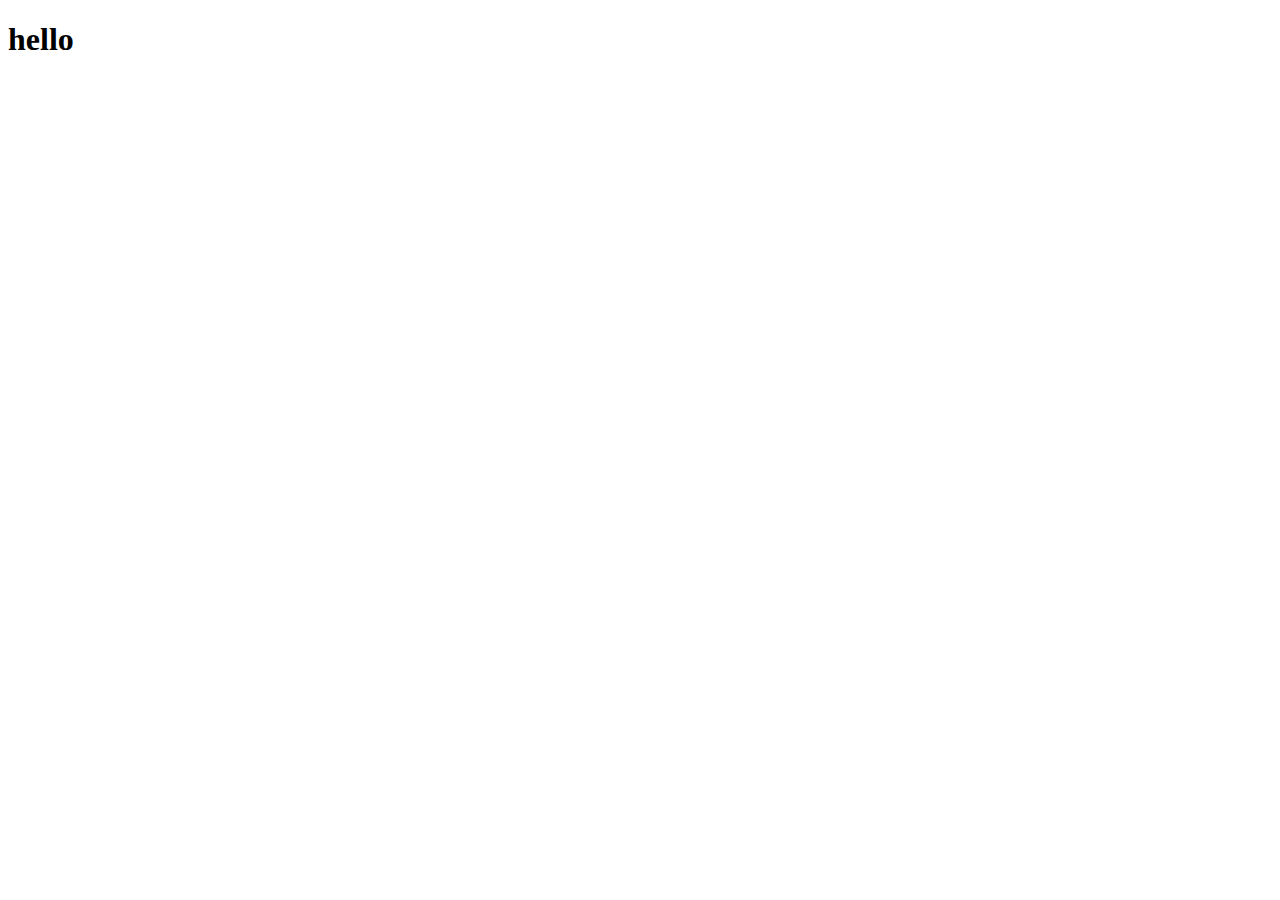
==== GDSC-Group-3/index.html @ 09ac55f1 "test" ====
<!DOCTYPE html>
<html lang="en">
<head>
    <meta charset="UTF-8">
    <meta name="viewport" content="width=device-width, initial-scale=1.0">
    <title>Travel Goo</title>
</head>
<body>
    <div class="fitsum">
        <h1>hello</h1>
    </div>
    <div class="betelhem">

    </div>
    <div class=""></div>
    <div class="melaku">

    </div>
    <div class="fitsum1">

    </div>
    <div class="Aymen">

    </div>
    <div class="yordanos">

    </div>
    <div class="betelhem1">

    </div>

</body>
</html>
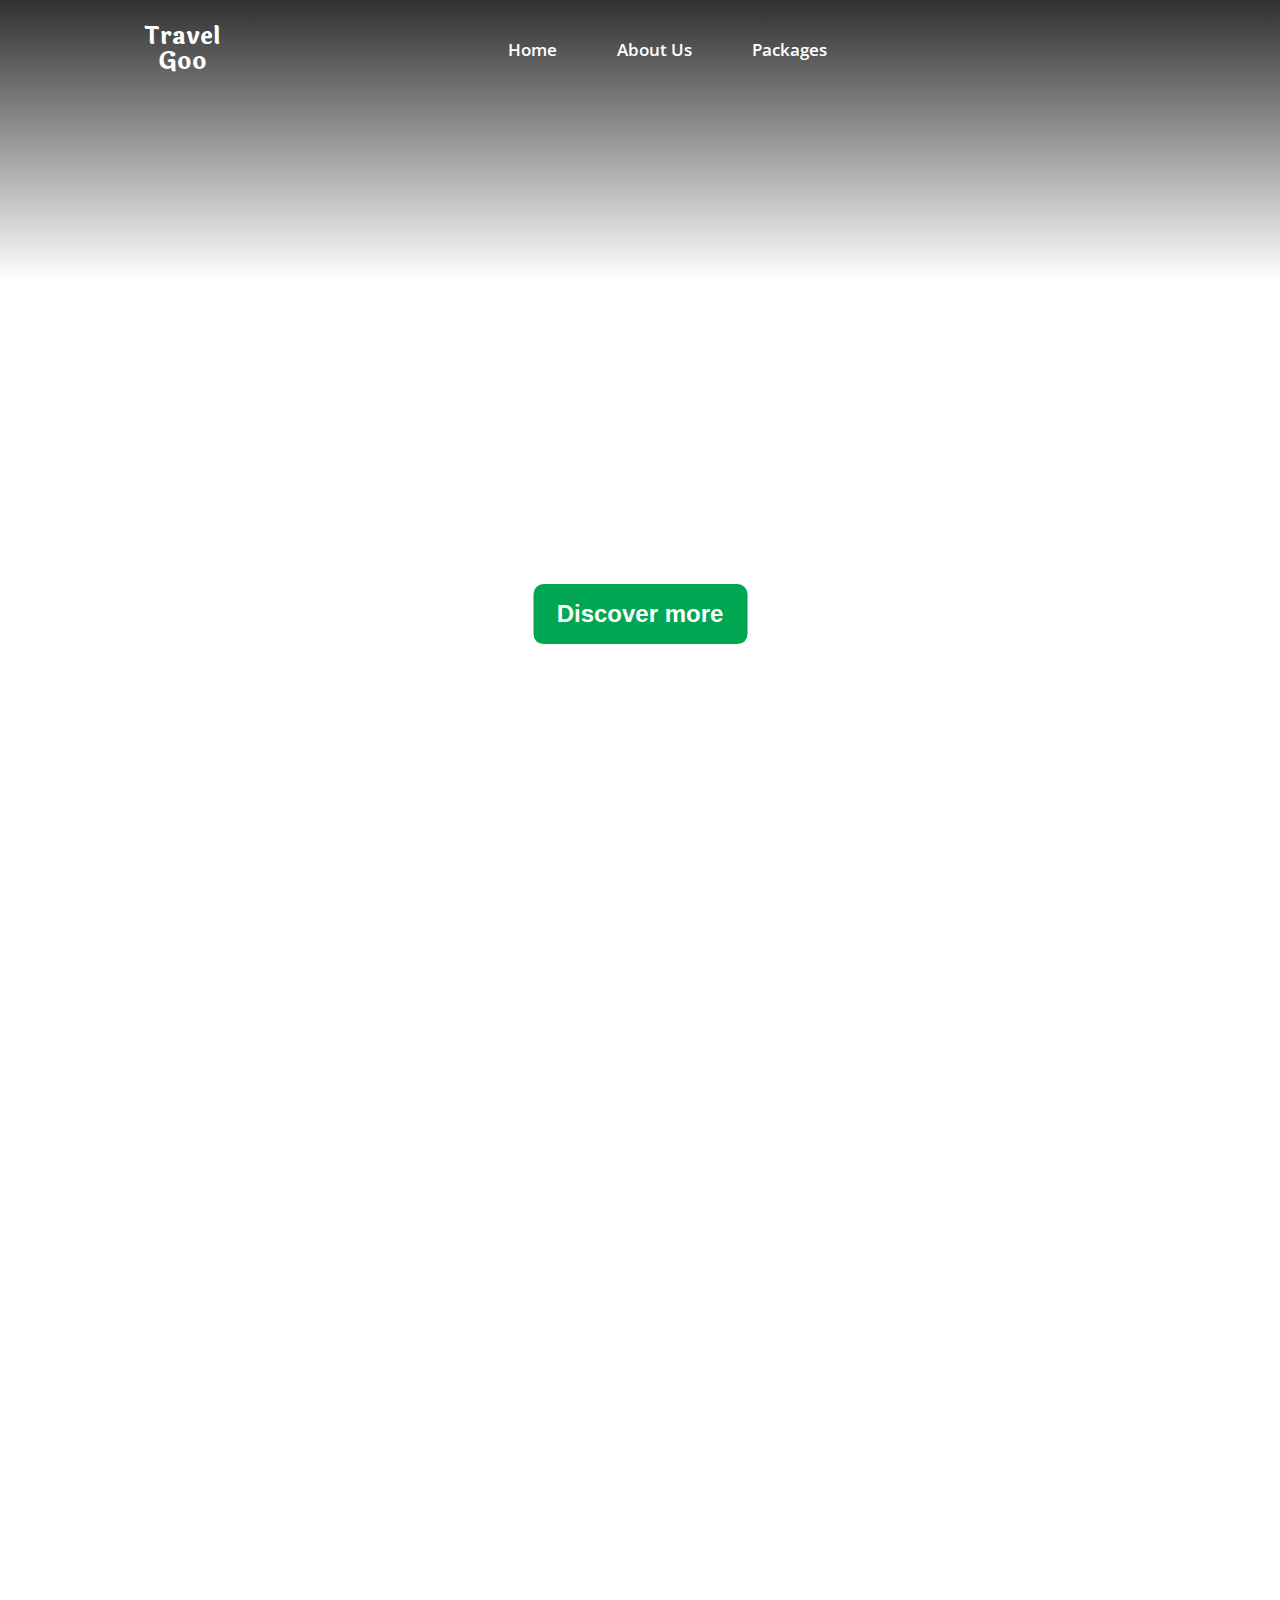
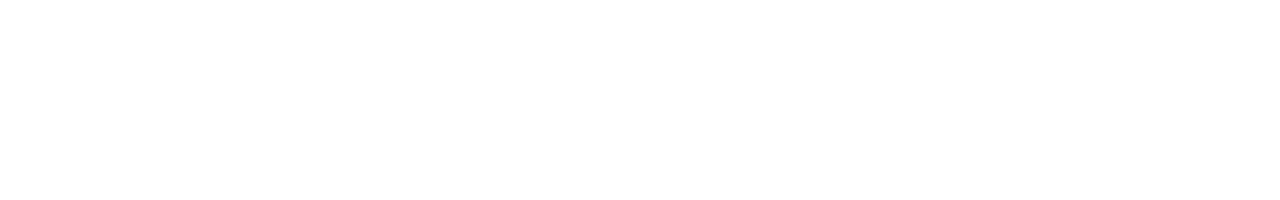
==== commit 4e55aec7: ":star: hero secion done" ====
--- a/GDSC-Group-3/index.html
+++ b/GDSC-Group-3/index.html
@@ -3,11 +3,40 @@
 <head>
     <meta charset="UTF-8">
     <meta name="viewport" content="width=device-width, initial-scale=1.0">
+    <link rel="stylesheet" href="style.css">
+    <link rel="preconnect" href="https://fonts.gstatic.com" crossorigin>
+    <link href="https://fonts.googleapis.com/css2?family=Open+Sans:ital,wght@0,300..800;1,300..800&family=Poppins:ital,wght@0,100;0,200;0,300;0,400;0,500;0,600;0,700;0,800;0,900;1,100;1,200;1,300;1,400;1,500;1,600;1,700;1,800;1,900&display=swap" rel="stylesheet">
+    <link rel="stylesheet" href="https://cdnjs.cloudflare.com/ajax/libs/font-awesome/6.6.0/css/all.min.css" integrity="sha512-Kc323vGBEqzTmouAECnVceyQqyqdsSiqLQISBL29aUW4U/M7pSPA/gEUZQqv1cwx4OnYxTxve5UMg5GT6L4JJg==" crossorigin="anonymous" referrerpolicy="no-referrer" />
+    <link rel="preconnect" href="https://fonts.googleapis.com">
+
+    <link rel="preconnect" href="https://fonts.gstatic.com" crossorigin>
+    <link href="https://fonts.googleapis.com/css2?family=Laila:wght@300;400;500;600;700&family=Open+Sans:ital,wght@0,300..800;1,300..800&family=Poppins:ital,wght@0,100;0,200;0,300;0,400;0,500;0,600;0,700;0,800;0,900;1,100;1,200;1,300;1,400;1,500;1,600;1,700;1,800;1,900&display=swap" rel="stylesheet">
+    <link rel="preconnect" href="https://fonts.googleapis.com">
+    
+
     <title>Travel Goo</title>
 </head>
 <body>
-    <div class="fitsum">
-        <h1>hello</h1>
+    <div class="fitsum ">
+            <header>
+                <h2>Travel <br>Goo</h2>
+                <div class="nav">
+                    <ul>
+                        <li>Home</li>
+                        <li>About Us</li>
+                        <li>Packages</li>
+                    </ul>
+                </div>
+                <div class="user">
+                    <i class="fa-regular fa-star icon-color"></i>
+                    <i class="fa-regular fa-circle-user"></i>
+                </div>
+            </header>
+            <div class="content">
+                <h1>Your Imagination Is Your Only Limit</h1>
+                <p>We always try to make our customer Happy. We provide all kind of facilities. Your Satisfaction is our main priority</p>
+                <button>Discover more</button>
+            </div>
     </div>
     <div class="betelhem">
 
--- a/GDSC-Group-3/style.css
+++ b/GDSC-Group-3/style.css
@@ -0,0 +1,122 @@
+*{
+    padding: 0;
+    margin: 0;
+}
+
+.open-sans-full{
+  font-family: "Open Sans", sans-serif;
+  font-optical-sizing: auto;
+  font-weight: 500;
+  font-style: normal;
+  font-variation-settings:
+    "wdth" 100;
+}
+.laila-bold {
+    font-family: "Laila", serif;
+    font-weight: 700;
+    font-style: normal;
+  }
+body{
+    font-family: "Open Sans", sans-serif;
+}
+:root{
+    --primary-color:#00A651;
+    --primary-shade:#005F15;
+    --gray:#666666;
+    --transition: all 0.3s ease-in-out;
+}
+.fitsum{
+    background: linear-gradient(180deg, rgba(0, 0, 0, 0.81) 0%, rgba(72, 72, 72, 0) 31.25%, rgba(158, 158, 158, 0) 90.6%, #FFFFFF), url("assets/hero.png");
+    position: relative;
+    background-repeat: no-repeat;
+    background-size: cover;
+    height: 100vh;
+    width: 100%;
+    color: white;
+}
+header{
+    display: flex;
+    align-items: center;
+    justify-content: space-around;
+    height: 100px;
+    ul{
+        display: flex;
+        gap: 60px ;
+    }
+    li{
+        list-style: none;
+        font-size: 17px;
+        font-weight: 600;
+        line-height: 27.24px;
+        text-align: center;
+        cursor: pointer;
+    }
+}
+.fitsum h2{
+    font-family:"Laila", serif;
+        font-size: 24px;
+        font-weight: 700;
+        line-height: 24.6px;
+        text-align: center;
+        cursor: pointer;
+}
+.fitsum .user{
+    display: flex;
+    gap:20px;
+
+}
+.fitsum .user i{
+    cursor: pointer;
+    font-size: 25px;
+}
+.icon-color{
+    color: #FF7A00;
+}
+.content{
+    position: absolute;
+    top: 50%;
+    left: 50%;
+    transform: translate(-50%, -50%);
+    width: 779px;
+    text-align: center;
+    display: flex;
+    align-items: center;
+    flex-direction: column;
+    
+    h1{
+        font-size: 75px;
+        font-weight: 800;
+        line-height: 102.14px;
+    }
+    p{
+        font-size: 16px;
+        font-weight: 200;
+        line-height: 21.79px;
+        width: 568px;
+        margin: 50px 0 30px;
+    }
+    button {
+        font-size: 24px;
+        font-weight: 600;
+        line-height: 32.68px;
+        height: 60px;
+        border-radius: 10px;
+        width: 214px;
+        background-color: var(--primary-color);
+        border: none;
+        color: white;
+        cursor: pointer;
+        transition: var(--transition);
+
+    }
+    button:hover {
+        background-color: var(--primary-shade);
+    }
+}
+
+/* Hero section end  */
+
+.betelhem{
+    height: 100vh;
+    width: 100%;
+}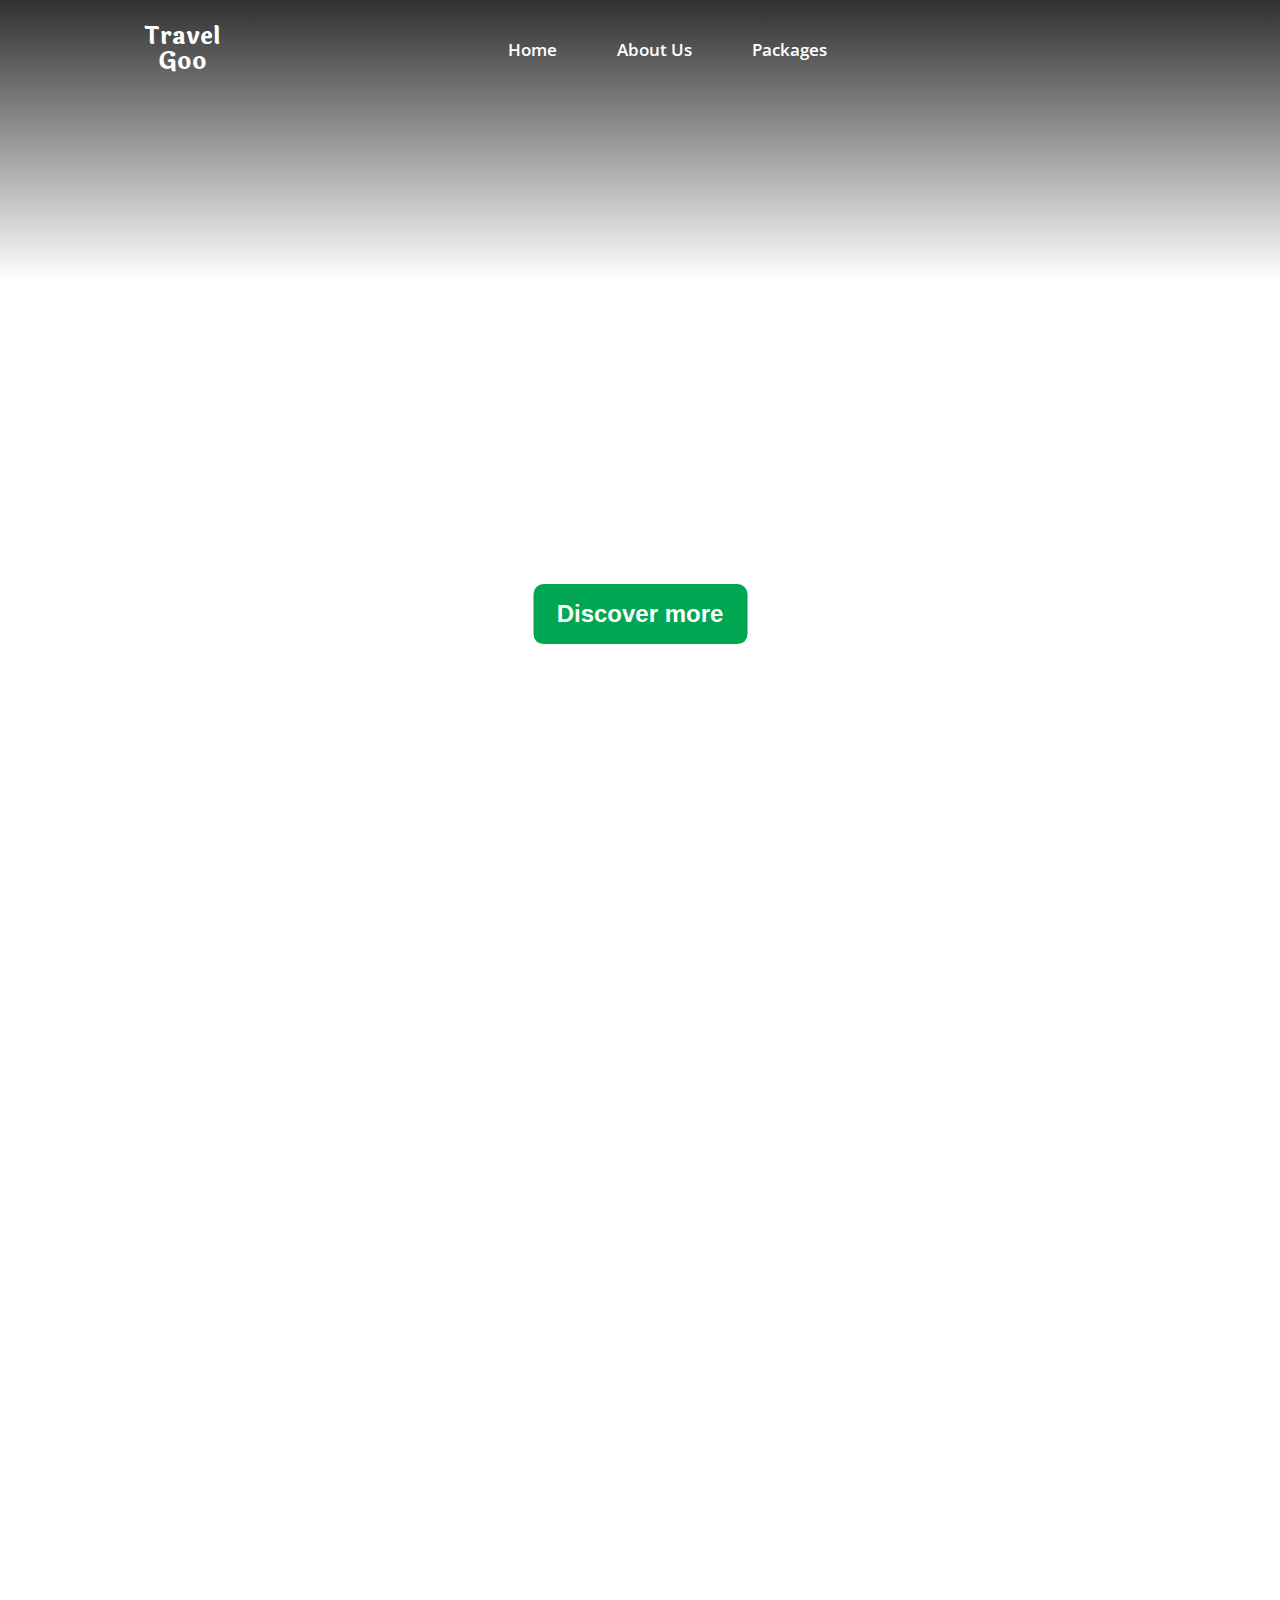
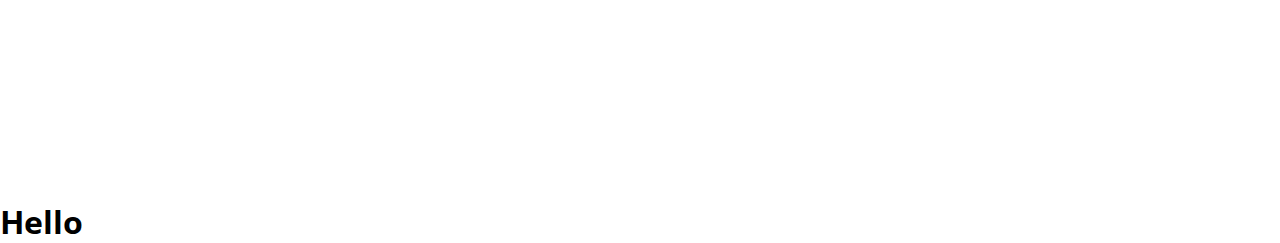
==== commit 6fd67450: "test" ====
--- a/GDSC-Group-3/index.html
+++ b/GDSC-Group-3/index.html
@@ -43,6 +43,7 @@
     </div>
     <div class=""></div>
     <div class="melaku">
+        <h1>Hello</h1>
 
     </div>
     <div class="fitsum1">
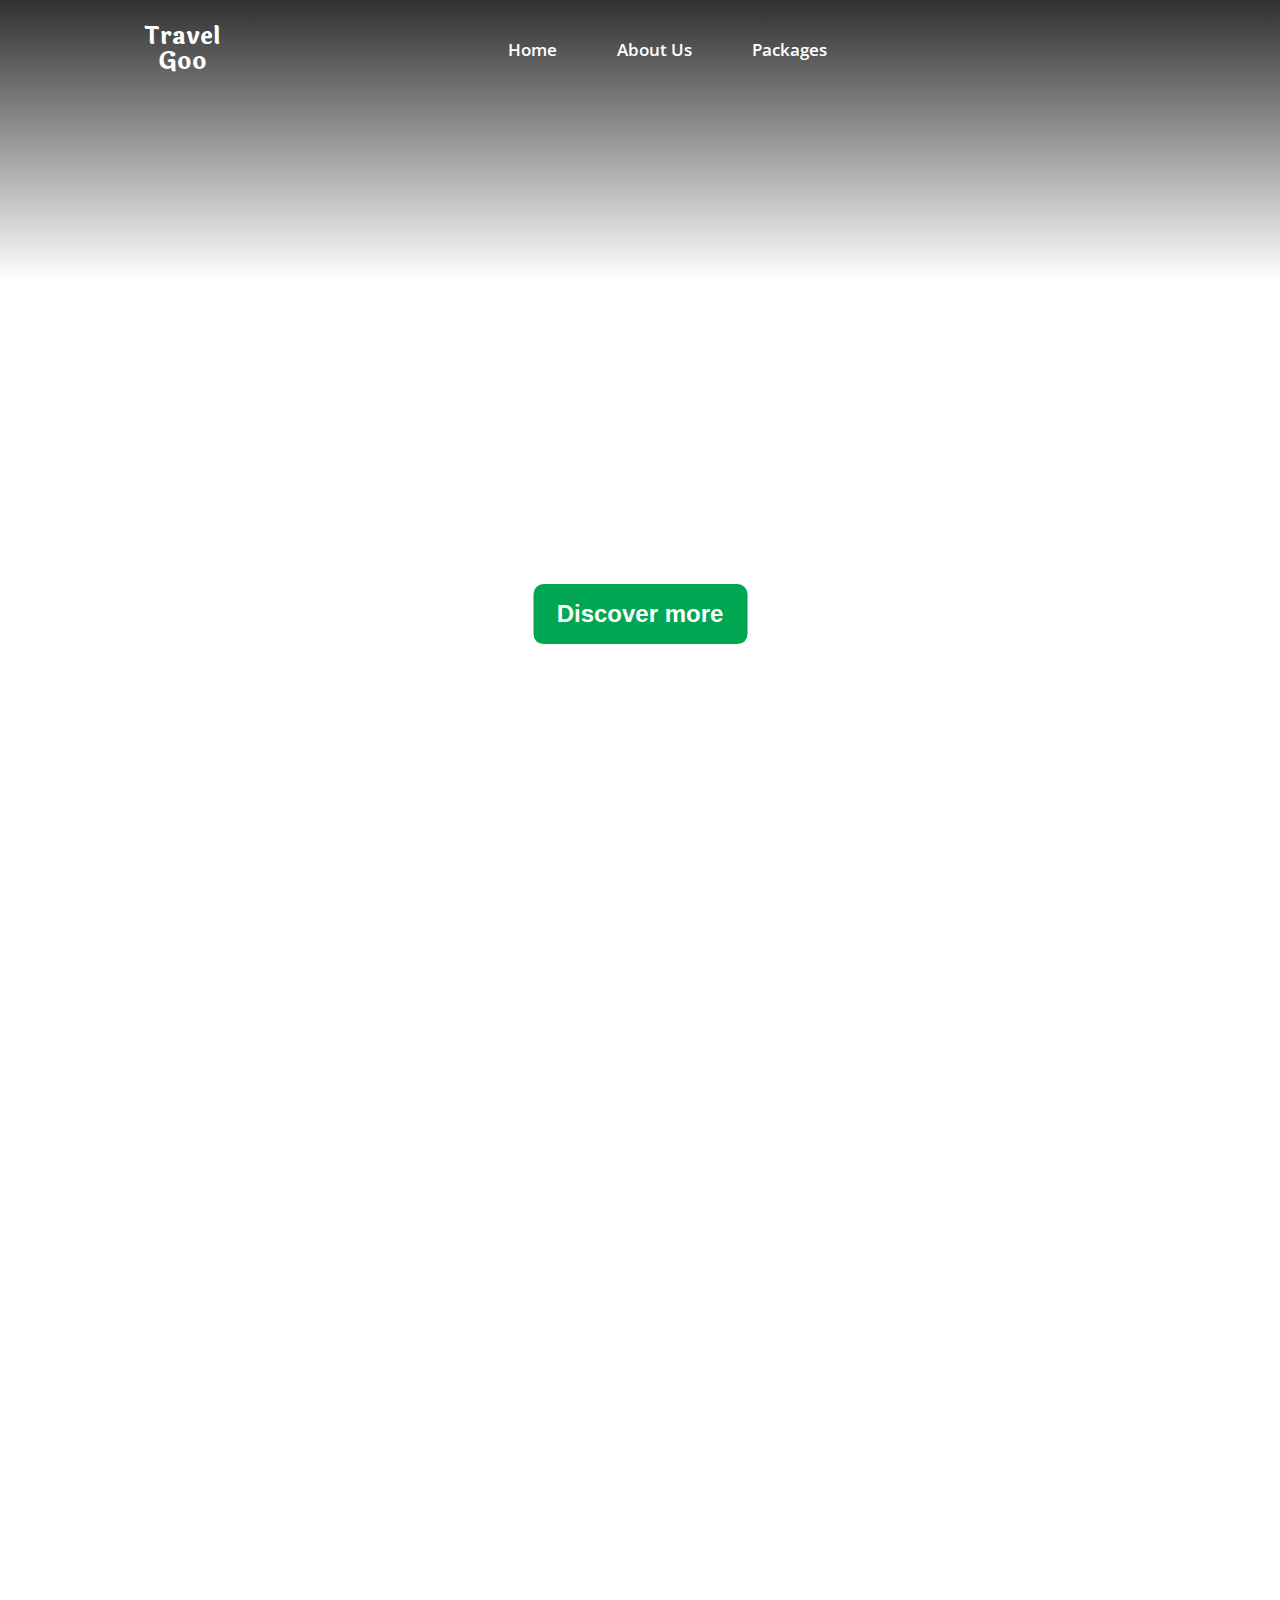
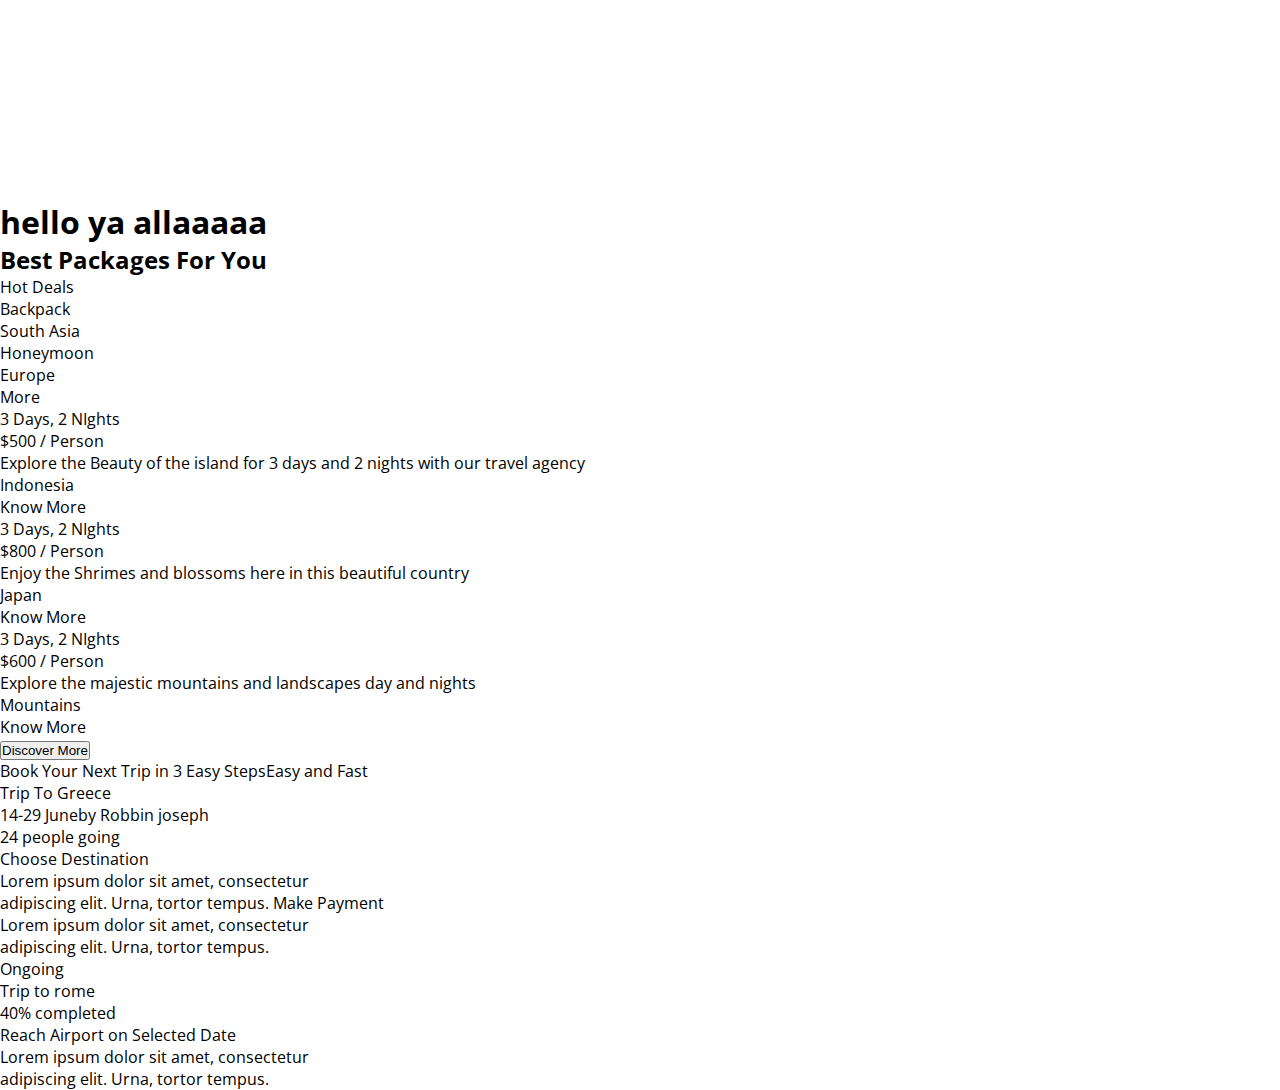
==== commit 8762a633: "check" ====
--- a/GDSC-Group-3/index.html
+++ b/GDSC-Group-3/index.html
@@ -14,7 +14,7 @@
     <link rel="preconnect" href="https://fonts.googleapis.com">
     
 
-    <title>Travel Goo</title>
+    <title>Travel Goo </title>
 </head>
 <body>
     <div class="fitsum ">
@@ -43,15 +43,155 @@
     </div>
     <div class=""></div>
     <div class="melaku">
-        <h1>Hello</h1>
-
-    </div>
+        <h1>hello ya allaaaaa</h1>
+
+    </div>
+    <!-- packages - class-->
     <div class="fitsum1">
-
-    </div>
+        <!-- heading -->
+        <h2>Best Packages For You</h2>
+        <!-- list of packages -->
+        <div class="packages">
+            <ul>
+                <li class="package-li li-active">Hot Deals</li>
+                <li class="package-li">Backpack</li>
+                <li class="package-li">South Asia</li>
+                <li class="package-li">Honeymoon</li>
+                <li class="package-li">Europe</li>
+                <li class="package-li">More</li>
+            </ul>
+        </div>
+        <!-- cards -->
+        <div class="cards">
+            <div class="card">
+                <div class="img1">
+                </div>
+                <div class="details">
+                    <div class="price">
+                        <p>3 Days, 2 NIghts</p>
+                        <p>$500 / Person</p>
+                    </div>
+                    <p>Explore the Beauty of the island for 3 days
+                        and 2 nights with our travel agency</p>
+                    <div class="location ">
+                        <div class="loc">
+                             <p><i class="fa-solid fa-location-dot"></i>    Indonesia</p>
+                        </div>
+                        <p class="p-uncerline">Know More</p>
+                    </div>
+                </div>
+            </div>
+
+            <div class="card">
+                <div class="img1 img2">
+                </div>
+                <div class="details">
+                    <div class="price">
+                        <p>3 Days, 2 NIghts</p>
+                        <p>$800 / Person</p>
+                    </div>
+                    <p>Enjoy the Shrimes and blossoms here in 
+                        this beautiful country</p>
+                    <div class="location ">
+                        <div class="loc">
+                             <p><i class="fa-solid fa-location-dot"></i>    Japan</p>
+                        </div>
+                        <p class="p-uncerline">Know More</p>
+                    </div>
+                </div>
+            </div>
+
+            <div class="card">
+                <div class="img1 img3">
+                </div>
+                <div class="details">
+                    <div class="price">
+                        <p>3 Days, 2 NIghts</p>
+                        <p>$600 / Person</p>
+                    </div>
+                    <p>Explore the majestic mountains and 
+                        landscapes day and nights</p>
+                    <div class="location ">
+                        <div class="loc">
+                             <p><i class="fa-solid fa-location-dot"></i>    Mountains</p>
+                        </div>
+                        <p class="p-uncerline">Know More</p>
+                    </div>
+                </div>
+            </div>
+        </div> 
+        <!-- end of cards -->
+        <button>Discover More</button>
+    </div>
+    <!-- end of (.fitsum1) -->
     <div class="Aymen">
-
-    </div>
+        <span class="book-next-trip">Book Your Next Trip in 3 Easy Steps</span
+          ><span class="easy-fast">Easy and Fast</span>
+          <div class="flex-row-35">
+            <div class="ellipse-36"></div>
+            <div class="rectangle-37">
+              <div class="rectangle-38"></div>
+              <span class="trip-to-greece">Trip To Greece</span>
+              <div class="flex-row-fba">
+                <span class="june">14-29 June</span
+                ><span class="robbin-joseph">by Robbin joseph</span>
+                <div class="line"></div>
+              </div>
+              <div class="flex-row-e-39">
+                <div class="ellipse-3a"></div>
+                <div class="ellipse-3b"></div>
+                <div class="send"></div>
+                <div class="map">
+                  <div class="group-3c">
+                    <div class="group-3d"><div class="vector-3e"></div></div>
+                  </div>
+                </div>
+                <div class="leaf">
+                  <div class="group-3f">
+                    <div class="group-40"><div class="vector-41"></div></div>
+                  </div>
+                  <div class="group-42">
+                    <div class="group-43"><div class="vector-44"></div></div>
+                  </div>
+                </div>
+              </div>
+              <div class="flex-row-d">
+                <div class="building"></div>
+                <span class="people-going">24 people going</span>
+                <div class="vector-45"></div>
+              </div>
+            </div>
+            <span class="choose-destination">Choose Destination</span>
+            <div class="group-46"></div>
+            <span class="lorem-ipsum"
+              >Lorem ipsum dolor sit amet, consectetur <br />adipiscing elit. Urna,
+              tortor tempus. </span
+            ><span class="make-payment">Make Payment</span>
+            <div class="group-47"></div>
+            <span class="lorem-ipsum-48"
+              >Lorem ipsum dolor sit amet, consectetur <br />adipiscing elit. Urna,
+              tortor tempus.
+            </span>
+            <div class="rectangle-49">
+              <div class="flex-row-ff">
+                <span class="ongoing">Ongoing</span>
+                <div class="ellipse-4a"></div>
+                <div class="mask-group"></div>
+                <span class="trip-to-rome">Trip to rome</span>
+              </div>
+              <div class="percent-completed">
+                <span class="percent">40%</span
+                ><span class="completed"> completed</span>
+              </div>
+            <div class="group-4b"></div>
+          </div>
+          <span class="reach-airport">Reach Airport on Selected Date</span>
+          <div class="rectangle-4c"><div class="taxi-car-cab"></div></div>
+          <span class="lorem-ipsum-4d"
+            >Lorem ipsum dolor sit amet, consectetur <br />adipiscing elit. Urna,
+            tortor tempus.
+          </span>
+      </div>
     <div class="yordanos">
 
     </div>
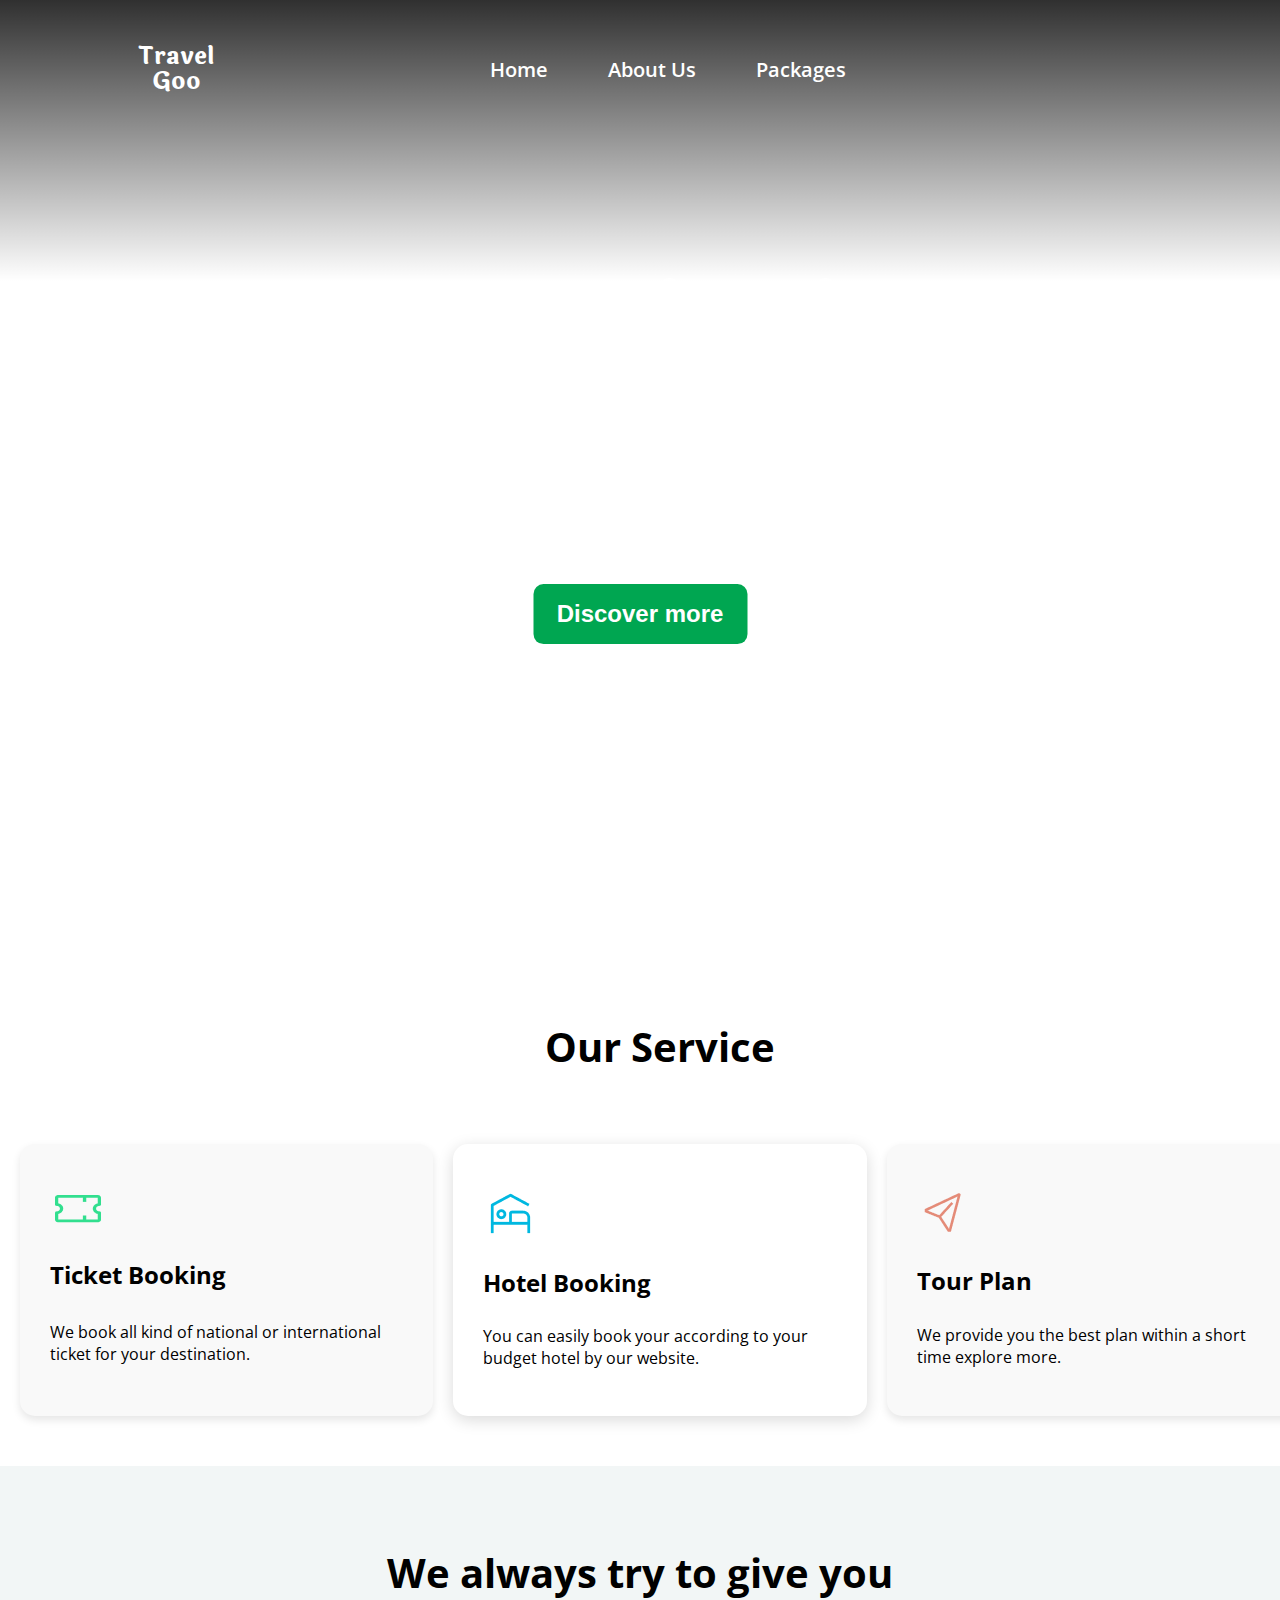
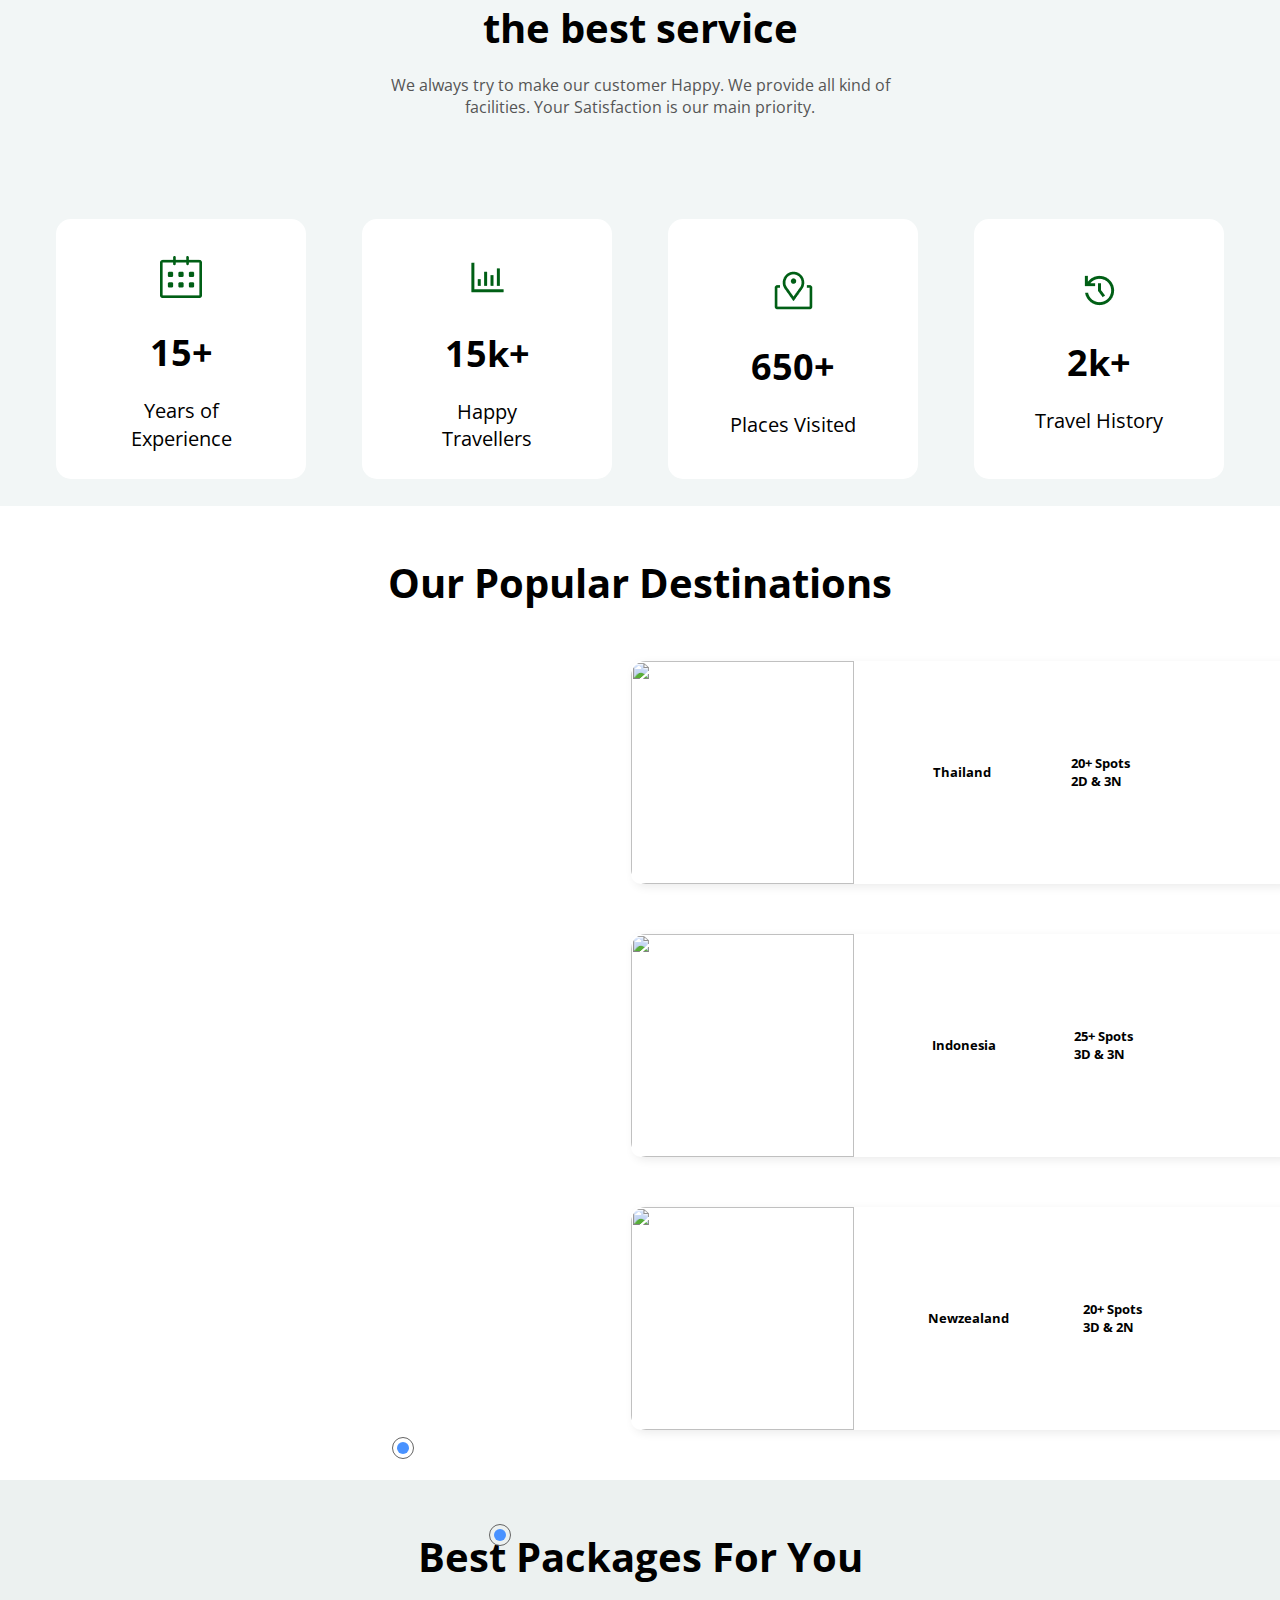
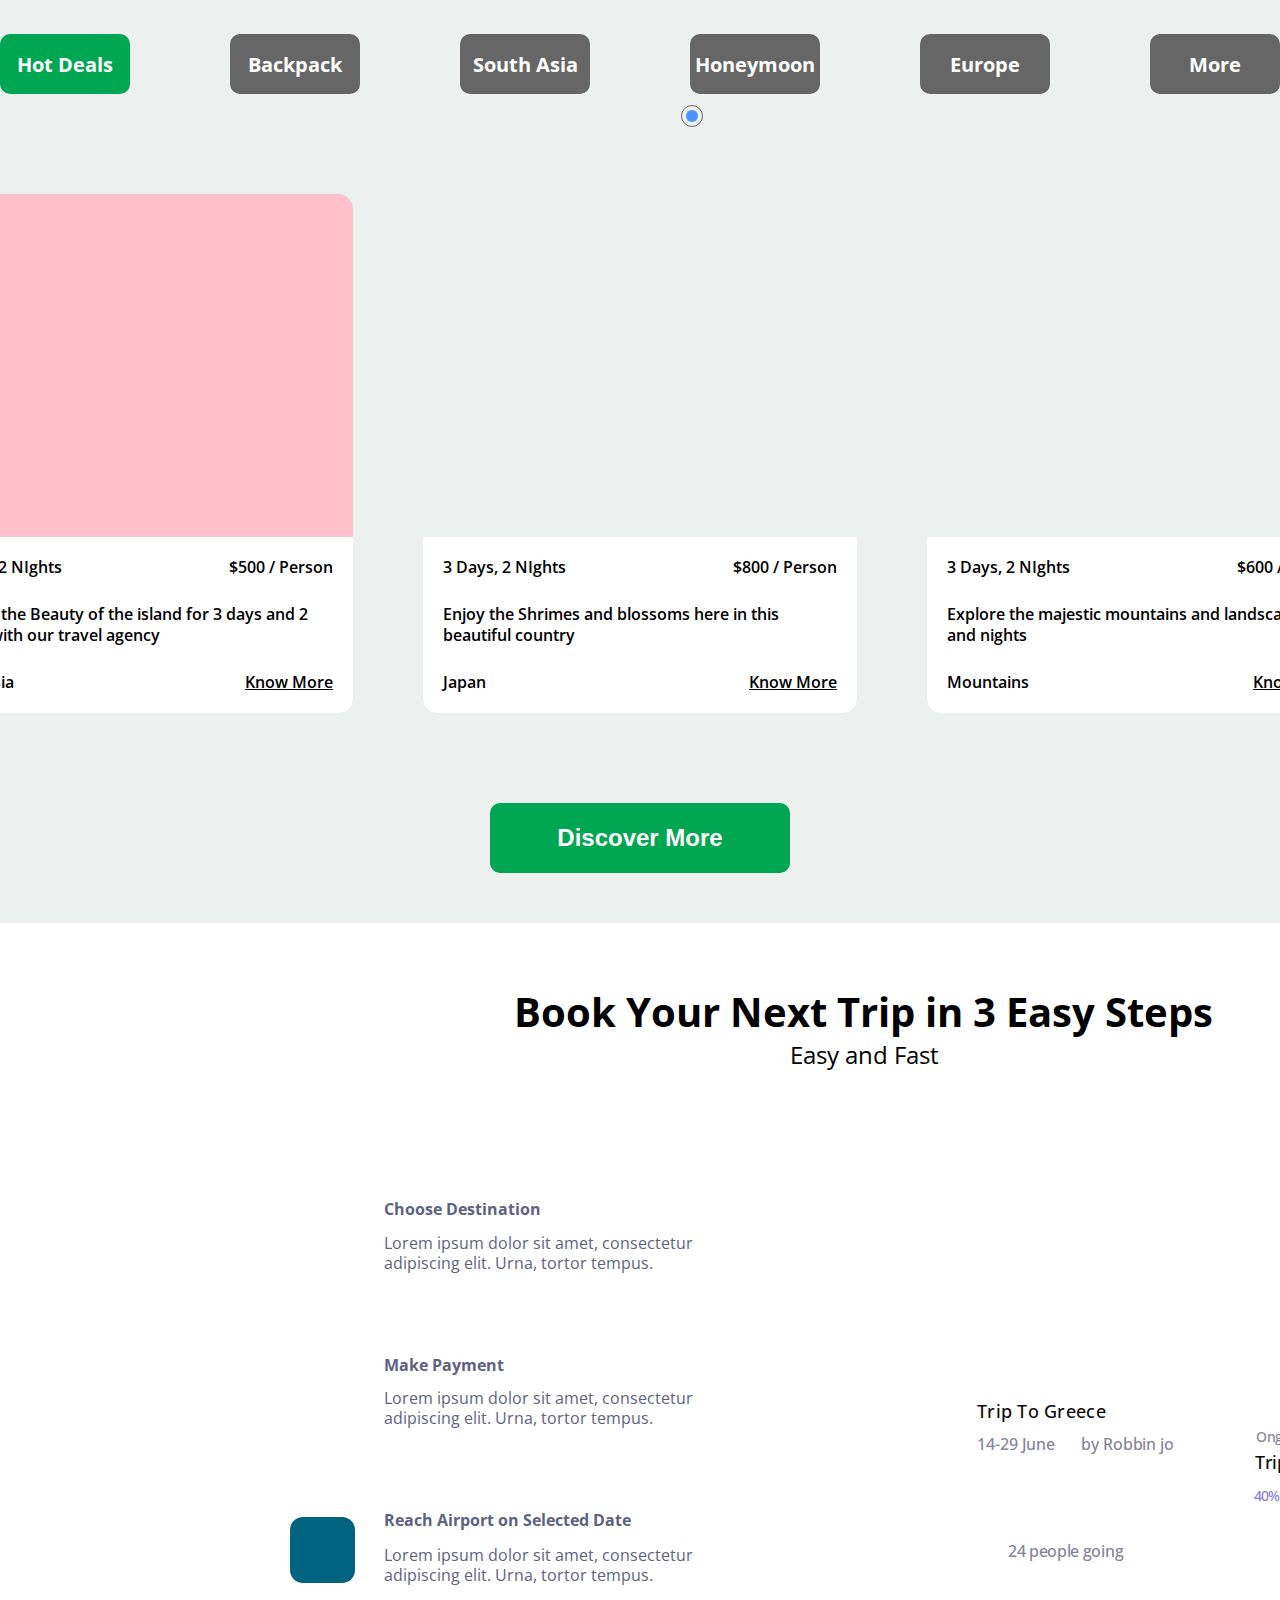
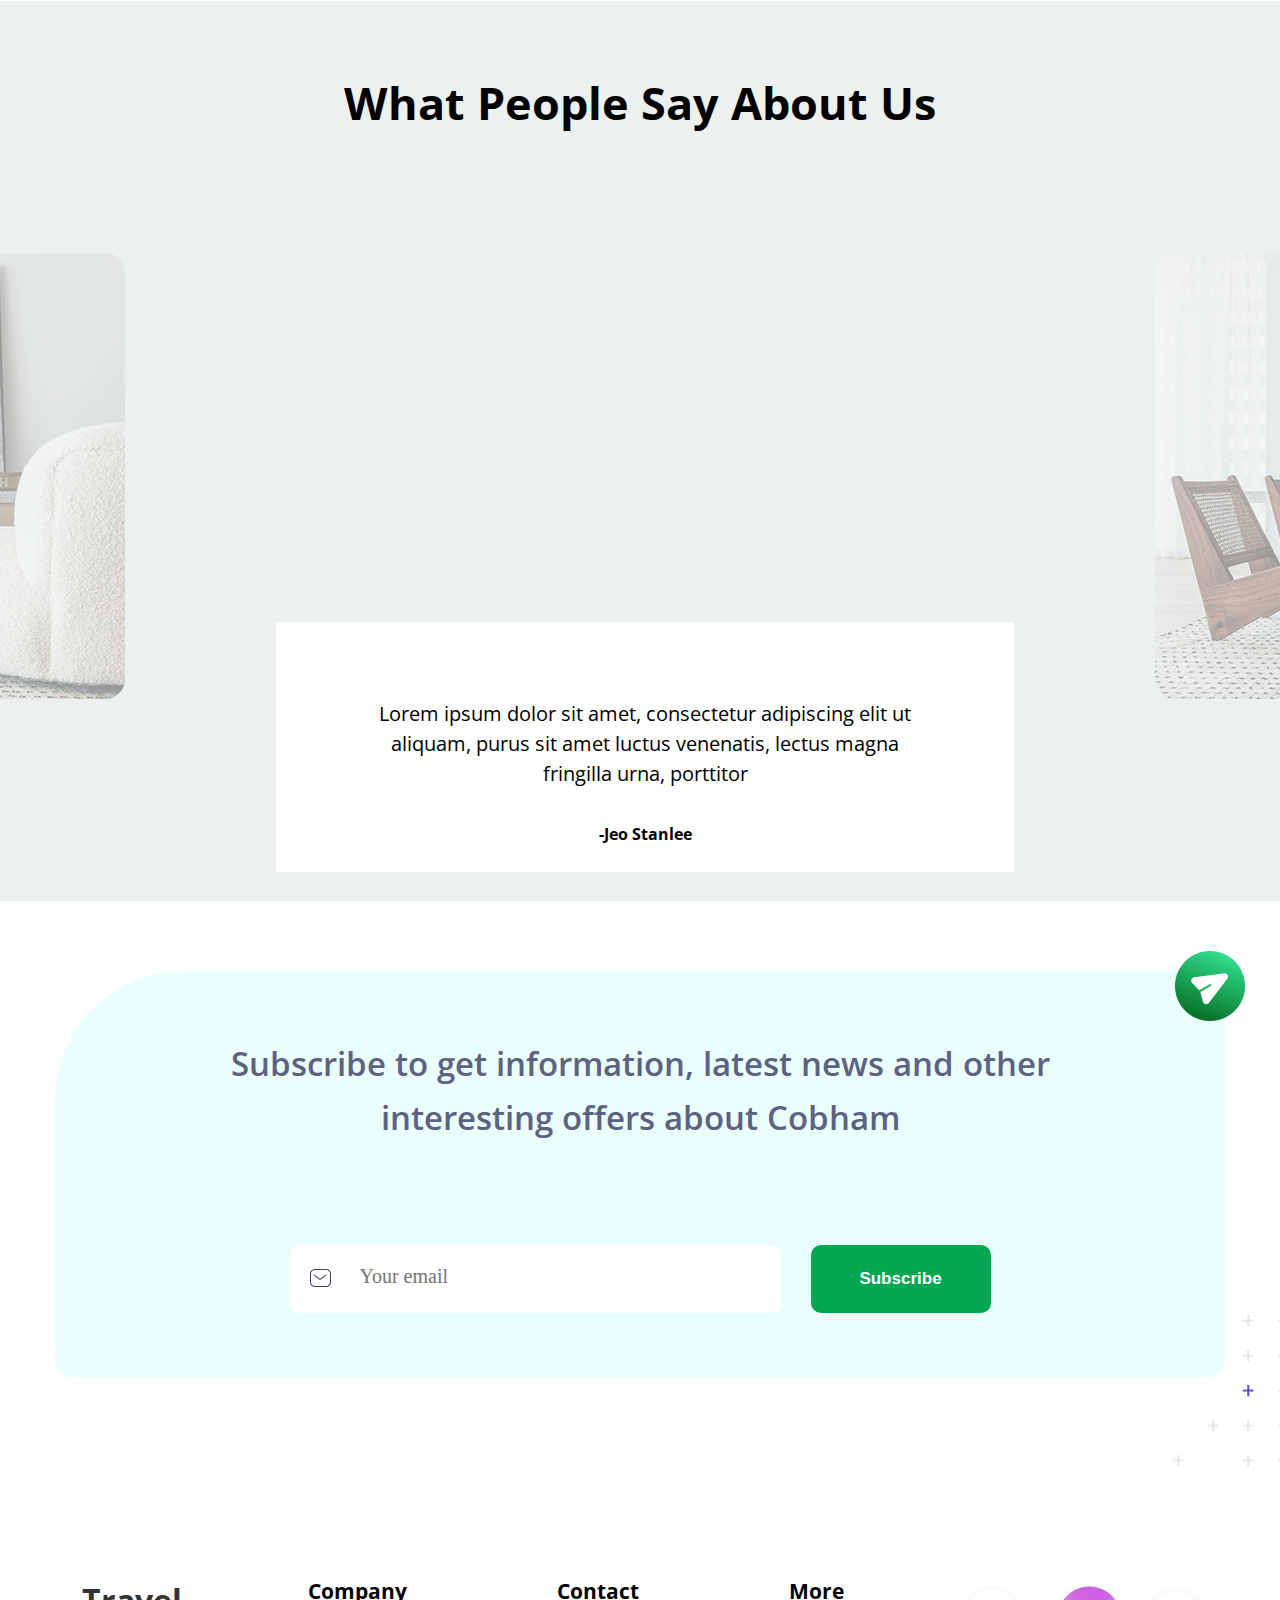
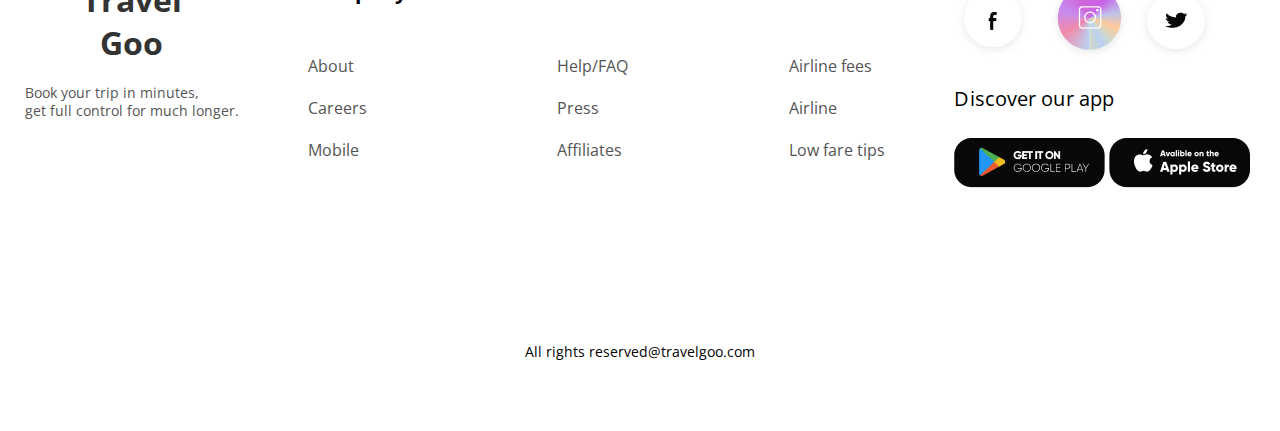
==== commit f593b982: ":star: assignment completed" ====
--- a/GDSC-Group-3/index.html
+++ b/GDSC-Group-3/index.html
@@ -1,203 +1,462 @@
 <!DOCTYPE html>
 <html lang="en">
+
 <head>
-    <meta charset="UTF-8">
-    <meta name="viewport" content="width=device-width, initial-scale=1.0">
-    <link rel="stylesheet" href="style.css">
-    <link rel="preconnect" href="https://fonts.gstatic.com" crossorigin>
-    <link href="https://fonts.googleapis.com/css2?family=Open+Sans:ital,wght@0,300..800;1,300..800&family=Poppins:ital,wght@0,100;0,200;0,300;0,400;0,500;0,600;0,700;0,800;0,900;1,100;1,200;1,300;1,400;1,500;1,600;1,700;1,800;1,900&display=swap" rel="stylesheet">
-    <link rel="stylesheet" href="https://cdnjs.cloudflare.com/ajax/libs/font-awesome/6.6.0/css/all.min.css" integrity="sha512-Kc323vGBEqzTmouAECnVceyQqyqdsSiqLQISBL29aUW4U/M7pSPA/gEUZQqv1cwx4OnYxTxve5UMg5GT6L4JJg==" crossorigin="anonymous" referrerpolicy="no-referrer" />
-    <link rel="preconnect" href="https://fonts.googleapis.com">
-
-    <link rel="preconnect" href="https://fonts.gstatic.com" crossorigin>
-    <link href="https://fonts.googleapis.com/css2?family=Laila:wght@300;400;500;600;700&family=Open+Sans:ital,wght@0,300..800;1,300..800&family=Poppins:ital,wght@0,100;0,200;0,300;0,400;0,500;0,600;0,700;0,800;0,900;1,100;1,200;1,300;1,400;1,500;1,600;1,700;1,800;1,900&display=swap" rel="stylesheet">
-    <link rel="preconnect" href="https://fonts.googleapis.com">
+  <meta charset="UTF-8">
+  <meta name="viewport" content="width=device-width, initial-scale=1">
+
+  <link rel="stylesheet" href="style.css">
+  <link rel="preconnect" href="https://fonts.gstatic.com" crossorigin>
+  <link
+    href="https://fonts.googleapis.com/css2?family=Open+Sans:ital,wght@0,300..800;1,300..800&family=Poppins:ital,wght@0,100;0,200;0,300;0,400;0,500;0,600;0,700;0,800;0,900;1,100;1,200;1,300;1,400;1,500;1,600;1,700;1,800;1,900&display=swap"
+    rel="stylesheet">
+  <link rel="stylesheet" href="https://cdnjs.cloudflare.com/ajax/libs/font-awesome/6.6.0/css/all.min.css"
+    integrity="sha512-Kc323vGBEqzTmouAECnVceyQqyqdsSiqLQISBL29aUW4U/M7pSPA/gEUZQqv1cwx4OnYxTxve5UMg5GT6L4JJg=="
+    crossorigin="anonymous" referrerpolicy="no-referrer" />
+  <link rel="preconnect" href="https://fonts.googleapis.com">
+
+  <link rel="preconnect" href="https://fonts.gstatic.com" crossorigin>
+  <link
+    href="https://fonts.googleapis.com/css2?family=Laila:wght@300;400;500;600;700&family=Open+Sans:ital,wght@0,300..800;1,300..800&family=Poppins:ital,wght@0,100;0,200;0,300;0,400;0,500;0,600;0,700;0,800;0,900;1,100;1,200;1,300;1,400;1,500;1,600;1,700;1,800;1,900&display=swap"
+    rel="stylesheet">
+  <link rel="preconnect" href="https://fonts.googleapis.com">
+
+
+  <title>Travel Goo </title>
+</head>
+
+<body>
+
+    <!-- Fitsum section -->
+    <div class="fitsum">
+      <header>
+        <h2>Travel <br>Goo</h2>
+        <div class="nav">
+          <ul>
+            <li>Home</li>
+            <li>About Us</li>
+            <li>Packages</li>
+          </ul>
+        </div>
+        <div class="user">
+          <i class="fa-regular fa-star icon-color"></i>
+          <i class="fa-regular fa-circle-user"></i>
+        </div>
+      </header>
+      <div class="content">
+        <h1>Your Imagination Is Your Only Limit</h1>
+        <p>We always try to make our customer Happy. We provide all kind of facilities. Your Satisfaction is our main
+          priority</p>
+        <button>Discover more</button>
+      </div>
+    </div>
+    <!-- Fitsum section end  -->
+
+    <!-- Betelhem secion  -->
+    <div class="services-section">
+      <h3>Our Service</h3>
+      <div class="services-container">
+          <div class="service-box">
+              <div class="sec-icon" alt="icon">
+                <img src="assets/Vector.png" alt="icon">
+               </div>
+         
+              <h5>Ticket Booking</h5>
+       
+              <p>We book all kind of national or international ticket for your destination.</p>
+
+
+          </div>
+          <div class="service-box hotel-booking">
+              <div class="sec-icon">
+              <img src="assets/carbon_hotel.png" alt="icon">
+              </div>
+     
+              <h5>Hotel Booking</h5>
+      
+              <p>You can easily book your according to your budget hotel by our website.</p>
+       
+             
+          </div>
+          <div class="service-box">
+             <div class="sec-icon">
+          
+              <img src="assets/paper-plane.png" alt="icon">
+              </div>
+          
+              <h5>Tour Plan</h5>
+       
+              <p>We provide you the best plan within a short time explore more.</p>
     
 
-    <title>Travel Goo </title>
-</head>
-<body>
-    <div class="fitsum ">
-            <header>
-                <h2>Travel <br>Goo</h2>
-                <div class="nav">
-                    <ul>
-                        <li>Home</li>
-                        <li>About Us</li>
-                        <li>Packages</li>
-                    </ul>
+          </div>
+      </div>
+  </div>
+
+  <div class="info-section">
+      <div class="world-map">
+        <img src="assets/world map 1.png" alt="">
+      </div>
+      <h2>We always try to give you<br> the best service</h2>
+      <div class="section-part">
+      <p>We always try to make our customer Happy. We provide all kind of <br>facilities. Your Satisfaction is our main priority.</p>
+      </div>
+      <div class="info-container">
+          <div class="info-box">
+              <img src="assets/info 1.png" alt="">
+              <h2>15+</h2>
+   
+              <p>Years of<br> Experience</p>
+
+          </div>
+          <div class="info-box">
+            <img src="assets/info 2.png" alt="">
+              <h2>15k+</h2>
+ 
+              <p>Happy <br> Travellers</p>
+
+          </div>
+          <div class="info-box">
+            <img src="assets/info 3.png" alt="">
+              <h2>650+</h2>
+              <p>Places Visited</p>
+  
+          </div>
+          <div class="info-box">
+            <img src="assets/info 4.png" alt="">
+              <h2>2k+</h2>
+              <p>Travel History</p>
+          </div>
+      </div>
+  </div>
+    <!-- Betelhem section end  -->
+
+    <!-- Melaku's section -->
+
+    <div class="melaku">
+      <h1>Our Popular Destinations</h1>
+      <div class="container">
+        <div class="world-img">
+          <img src="assets/world map 2.png" alt="">
+          <div class="location">
+            <div class="loc-border">
+              <div class="loc-center">
+
+              </div>
+            </div>
+          </div>
+          <div class="location2">
+            <div class="loc-border">
+              <div class="loc-center">
+
+              </div>
+            </div>
+          </div>
+          <div class="location3">
+            <div class="loc-border">
+              <div class="loc-center">
+
+              </div>
+            </div>
+          </div>
+        </div>
+        <div class="options">
+          <div class="list">
+            <img src="assets/thiland.jpeg" alt="">
+            <div class="right-list">
+              <h5>Thailand</h5>
+              <h5>20+ Spots<br> 2D & 3N</h5>
+
+              <i class="fa-solid fa-chevron-right"></i>
+            </div>
+          </div>
+          <div class="list">
+            <img src="assets/indonesia.png" alt="">
+            <div class="right-list">
+              <h5>Indonesia</h5>
+              <h5>25+ Spots<br> 3D & 3N</h5>
+
+              <i class="fa-solid fa-chevron-right"></i>
+            </div>
+          </div>
+          <div class="list">
+            <img src="assets/new zeland.png" alt="">
+            <div class="right-list">
+              <h5>Newzealand</h5>
+              <h5>20+ Spots<br> 3D & 2N</h5>
+
+              <i class="fa-solid fa-chevron-right"></i>
+            </div>
+          </div>
+        </div>
+      </div>
+    </div>
+
+    <!-- end of melaku's section -->
+
+    <!-- packages - class (fitsum1) -->
+    <div class="fitsum1">
+      <!-- heading -->
+      <h2>Best Packages For You</h2>
+      <!-- list of packages -->
+      <div class="packages">
+        <ul>
+          <li class="package-li li-active">Hot Deals</li>
+          <li class="package-li">Backpack</li>
+          <li class="package-li">South Asia</li>
+          <li class="package-li">Honeymoon</li>
+          <li class="package-li">Europe</li>
+          <li class="package-li">More</li>
+        </ul>
+      </div>
+      <!-- cards -->
+      <div class="cards">
+        <div class="card">
+          <div class="img1">
+          </div>
+          <div class="details">
+            <div class="price">
+              <p>3 Days, 2 NIghts</p>
+              <p>$500 / Person</p>
+            </div>
+            <p>Explore the Beauty of the island for 3 days
+              and 2 nights with our travel agency</p>
+            <div class="location ">
+              <div class="loc">
+                <p><i class="fa-solid fa-location-dot"></i> Indonesia</p>
+              </div>
+              <p class="p-uncerline">Know More</p>
+            </div>
+          </div>
+        </div>
+
+        <div class="card">
+          <div class="img1 img2">
+          </div>
+          <div class="details">
+            <div class="price">
+              <p>3 Days, 2 NIghts</p>
+              <p>$800 / Person</p>
+            </div>
+            <p>Enjoy the Shrimes and blossoms here in
+              this beautiful country</p>
+            <div class="location ">
+              <div class="loc">
+                <p><i class="fa-solid fa-location-dot"></i> Japan</p>
+              </div>
+              <p class="p-uncerline">Know More</p>
+            </div>
+          </div>
+        </div>
+
+        <div class="card">
+          <div class="img1 img3">
+          </div>
+          <div class="details">
+            <div class="price">
+              <p>3 Days, 2 NIghts</p>
+              <p>$600 / Person</p>
+            </div>
+            <p>Explore the majestic mountains and
+              landscapes day and nights</p>
+            <div class="location ">
+              <div class="loc">
+                <p><i class="fa-solid fa-location-dot"></i> Mountains</p>
+              </div>
+              <p class="p-uncerline">Know More</p>
+            </div>
+          </div>
+        </div>
+      </div>
+      <!-- end of cards -->
+      <button>Discover More</button>
+    </div>
+    <!-- end of (.fitsum1) -->
+
+
+
+
+
+
+
+
+    <!-- Aumens section -->
+
+    <div class="Aymen">
+      <span class="book-next-trip">Book Your Next Trip in 3 Easy Steps</span><span class="easy-fast">Easy and
+        Fast</span>
+      <div class="flex-row-35">
+        <div class="ellipse-36"></div>
+        <div class="rectangle-37">
+          <div class="rectangle-38"></div>
+          <span class="trip-to-greece">Trip To Greece</span>
+          <div class="flex-row-fba">
+            <span class="june">14-29 June</span><span class="robbin-joseph">by Robbin joseph</span>
+            <div class="line"></div>
+          </div>
+          <div class="flex-row-e-39">
+            <div class="ellipse-3a"></div>
+            <div class="ellipse-3b"></div>
+            <div class="send"></div>
+            <div class="map">
+              <div class="group-3c">
+                <div class="group-3d">
+                  <div class="vector-3e"></div>
                 </div>
-                <div class="user">
-                    <i class="fa-regular fa-star icon-color"></i>
-                    <i class="fa-regular fa-circle-user"></i>
+              </div>
+            </div>
+            <div class="leaf">
+              <div class="group-3f">
+                <div class="group-40">
+                  <div class="vector-41"></div>
                 </div>
-            </header>
-            <div class="content">
-                <h1>Your Imagination Is Your Only Limit</h1>
-                <p>We always try to make our customer Happy. We provide all kind of facilities. Your Satisfaction is our main priority</p>
-                <button>Discover more</button>
-            </div>
-    </div>
-    <div class="betelhem">
-
-    </div>
-    <div class=""></div>
-    <div class="melaku">
-        <h1>hello ya allaaaaa</h1>
-
-    </div>
-    <!-- packages - class-->
-    <div class="fitsum1">
-        <!-- heading -->
-        <h2>Best Packages For You</h2>
-        <!-- list of packages -->
-        <div class="packages">
+              </div>
+              <div class="group-42">
+                <div class="group-43">
+                  <div class="vector-44"></div>
+                </div>
+              </div>
+            </div>
+          </div>
+          <div class="flex-row-d">
+            <div class="building"></div>
+            <span class="people-going">24 people going</span>
+            <div class="vector-45"></div>
+          </div>
+        </div>
+        <span class="choose-destination">Choose Destination</span>
+        <div class="group-46"></div>
+        <span class="lorem-ipsum">Lorem ipsum dolor sit amet, consectetur <br />adipiscing elit. Urna,
+          tortor tempus. </span><span class="make-payment">Make Payment</span>
+        <div class="group-47"></div>
+        <span class="lorem-ipsum-48">Lorem ipsum dolor sit amet, consectetur <br />adipiscing elit. Urna,
+          tortor tempus.
+        </span>
+        <div class="rectangle-49">
+          <div class="flex-row-ff">
+            <span class="ongoing">Ongoing</span>
+            <div class="ellipse-4a"></div>
+            <div class="mask-group"></div>
+            <span class="trip-to-rome">Trip to rome</span>
+          </div>
+          <div class="percent-completed">
+            <span class="percent">40%</span><span class="completed"> completed</span>
+          </div>
+          <div class="group-4b"></div>
+        </div>
+        <span class="reach-airport">Reach Airport on Selected Date</span>
+        <div class="rectangle-4c">
+          <div class="taxi-car-cab"></div>
+        </div>
+        <span class="lorem-ipsum-4d">Lorem ipsum dolor sit amet, consectetur <br />adipiscing elit. Urna,
+          tortor tempus.
+        </span>
+      </div>
+    </div>
+
+    <!-- End of Aymen's class  -->
+
+    <div class="yordanos">
+      <div class="title">
+        <h2>What People Say About Us</h2>
+      </div>
+      <div class="main-container">
+        <div class="left">
+          <img src="assets/image 30.png" alt="">
+        </div>
+        <div class="right">
+          <img src="assets/image 29.png" alt="">
+        </div>
+        <div class="main-image">
+
+          <div class="comment">
+            <p>
+              Lorem ipsum dolor sit amet, consectetur adipiscing elit ut aliquam, purus sit amet luctus venenatis,
+              lectus magna fringilla urna, porttitor
+            </p>
+            <strong>-Jeo Stanlee</strong>
+          </div>
+          <div class="comment-image">
+
+          </div>
+        </div>
+      </div>
+
+    </div>
+    <div class="fotter">
+      <div class="subscribe">
+        <div class="telegram-icon">
+          <img src="assets/telegram-icon.png" alt="">
+        </div>
+        <p>
+          Subscribe to get information, latest news and other
+          interesting offers about Cobham
+        </p>
+        <div class="subscribe-form">
+          <div class="input">
+            <input type="text" placeholder="Your email" id="input">
+            <div class="icon">
+              <img src="assets/input-map.png" alt="">
+            </div>
+          </div>
+          <button>Subscribe</button>
+          <div class="cross-overflow">
+            <img src="assets/cross.jpg" alt="">
+          </div>
+        </div>
+      </div>
+      <div class="fotter-list">
+        <div class="footer-column">
+          <h1>Travel<br> Goo</h2>
+          <p>Book your trip in minutes,</br> get full control for much longer.</p>
+        </div>
+        <div class="footer-same">
+          <div class="footer-column">
+            <h2>Company</h2>
             <ul>
-                <li class="package-li li-active">Hot Deals</li>
-                <li class="package-li">Backpack</li>
-                <li class="package-li">South Asia</li>
-                <li class="package-li">Honeymoon</li>
-                <li class="package-li">Europe</li>
-                <li class="package-li">More</li>
+              <li><a href="#">About</a></li>
+              <li><a href="#">Careers</a></li>
+              <li><a href="#">Mobile</a></li>
             </ul>
-        </div>
-        <!-- cards -->
-        <div class="cards">
-            <div class="card">
-                <div class="img1">
-                </div>
-                <div class="details">
-                    <div class="price">
-                        <p>3 Days, 2 NIghts</p>
-                        <p>$500 / Person</p>
-                    </div>
-                    <p>Explore the Beauty of the island for 3 days
-                        and 2 nights with our travel agency</p>
-                    <div class="location ">
-                        <div class="loc">
-                             <p><i class="fa-solid fa-location-dot"></i>    Indonesia</p>
-                        </div>
-                        <p class="p-uncerline">Know More</p>
-                    </div>
-                </div>
-            </div>
-
-            <div class="card">
-                <div class="img1 img2">
-                </div>
-                <div class="details">
-                    <div class="price">
-                        <p>3 Days, 2 NIghts</p>
-                        <p>$800 / Person</p>
-                    </div>
-                    <p>Enjoy the Shrimes and blossoms here in 
-                        this beautiful country</p>
-                    <div class="location ">
-                        <div class="loc">
-                             <p><i class="fa-solid fa-location-dot"></i>    Japan</p>
-                        </div>
-                        <p class="p-uncerline">Know More</p>
-                    </div>
-                </div>
-            </div>
-
-            <div class="card">
-                <div class="img1 img3">
-                </div>
-                <div class="details">
-                    <div class="price">
-                        <p>3 Days, 2 NIghts</p>
-                        <p>$600 / Person</p>
-                    </div>
-                    <p>Explore the majestic mountains and 
-                        landscapes day and nights</p>
-                    <div class="location ">
-                        <div class="loc">
-                             <p><i class="fa-solid fa-location-dot"></i>    Mountains</p>
-                        </div>
-                        <p class="p-uncerline">Know More</p>
-                    </div>
-                </div>
-            </div>
-        </div> 
-        <!-- end of cards -->
-        <button>Discover More</button>
-    </div>
-    <!-- end of (.fitsum1) -->
-    <div class="Aymen">
-        <span class="book-next-trip">Book Your Next Trip in 3 Easy Steps</span
-          ><span class="easy-fast">Easy and Fast</span>
-          <div class="flex-row-35">
-            <div class="ellipse-36"></div>
-            <div class="rectangle-37">
-              <div class="rectangle-38"></div>
-              <span class="trip-to-greece">Trip To Greece</span>
-              <div class="flex-row-fba">
-                <span class="june">14-29 June</span
-                ><span class="robbin-joseph">by Robbin joseph</span>
-                <div class="line"></div>
-              </div>
-              <div class="flex-row-e-39">
-                <div class="ellipse-3a"></div>
-                <div class="ellipse-3b"></div>
-                <div class="send"></div>
-                <div class="map">
-                  <div class="group-3c">
-                    <div class="group-3d"><div class="vector-3e"></div></div>
-                  </div>
-                </div>
-                <div class="leaf">
-                  <div class="group-3f">
-                    <div class="group-40"><div class="vector-41"></div></div>
-                  </div>
-                  <div class="group-42">
-                    <div class="group-43"><div class="vector-44"></div></div>
-                  </div>
-                </div>
-              </div>
-              <div class="flex-row-d">
-                <div class="building"></div>
-                <span class="people-going">24 people going</span>
-                <div class="vector-45"></div>
-              </div>
-            </div>
-            <span class="choose-destination">Choose Destination</span>
-            <div class="group-46"></div>
-            <span class="lorem-ipsum"
-              >Lorem ipsum dolor sit amet, consectetur <br />adipiscing elit. Urna,
-              tortor tempus. </span
-            ><span class="make-payment">Make Payment</span>
-            <div class="group-47"></div>
-            <span class="lorem-ipsum-48"
-              >Lorem ipsum dolor sit amet, consectetur <br />adipiscing elit. Urna,
-              tortor tempus.
-            </span>
-            <div class="rectangle-49">
-              <div class="flex-row-ff">
-                <span class="ongoing">Ongoing</span>
-                <div class="ellipse-4a"></div>
-                <div class="mask-group"></div>
-                <span class="trip-to-rome">Trip to rome</span>
-              </div>
-              <div class="percent-completed">
-                <span class="percent">40%</span
-                ><span class="completed"> completed</span>
-              </div>
-            <div class="group-4b"></div>
-          </div>
-          <span class="reach-airport">Reach Airport on Selected Date</span>
-          <div class="rectangle-4c"><div class="taxi-car-cab"></div></div>
-          <span class="lorem-ipsum-4d"
-            >Lorem ipsum dolor sit amet, consectetur <br />adipiscing elit. Urna,
-            tortor tempus.
-          </span>
-      </div>
-    <div class="yordanos">
-
-    </div>
-    <div class="betelhem1">
-
+          </div>
+          <div class="footer-column">
+            <h2>Contact</h2>
+            <ul>
+              <li><a href="#">Help/FAQ</a></li>
+              <li><a href="#">Press</a></li>
+              <li><a href="#">Affiliates</a></li>
+            </ul>
+          </div>
+          <div class="footer-column">
+            <h2>More</h2>
+            <ul>
+              <li><a href="#">Airline fees</a></li>
+              <li><a href="#">Airline</a></li>
+              <li><a href="#">Low fare tips</a></li>
+            </ul>
+          </div>
+        </div>
+
+        <div class="footer-icon">
+          <div class="icons">
+            <img src="assets/footer-social-1.png" alt="">
+            <img src="assets/footer-social-2.png" alt="">
+            <div class="twitter">
+              <img src="assets/footer-social-3.png" alt="">
+            </div>
+          </div>
+          <p>Discover our app</p>
+          <div class="download">
+            <img src="assets/Google Play.png" alt="">
+            <img src="assets/Play Store.png" alt="">
+          </div>
+        </div>
+
+      </div>
+    
+      <p>All rights reserved@travelgoo.com</p>
     </div>
 
 </body>
+
 </html>--- a/GDSC-Group-3/style.css
+++ b/GDSC-Group-3/style.css
@@ -1,15 +1,14 @@
 *{
-    padding: 0;
-    margin: 0;
-}
-
+  margin: 0;
+  padding: 0;
+}
 .open-sans-full{
   font-family: "Open Sans", sans-serif;
   font-optical-sizing: auto;
   font-weight: 500;
   font-style: normal;
   font-variation-settings:
-    "wdth" 100;
+    "width" 100;
 }
 .laila-bold {
     font-family: "Laila", serif;
@@ -18,60 +17,72 @@
   }
 body{
     font-family: "Open Sans", sans-serif;
-}
+    width: 100%;
+    height: 100vh;
+    overflow-x: hidden;
+}
+
 :root{
     --primary-color:#00A651;
     --primary-shade:#005F15;
     --gray:#666666;
     --transition: all 0.3s ease-in-out;
 }
+/* hero section  */
 .fitsum{
+    /* background-color: pink; */
     background: linear-gradient(180deg, rgba(0, 0, 0, 0.81) 0%, rgba(72, 72, 72, 0) 31.25%, rgba(158, 158, 158, 0) 90.6%, #FFFFFF), url("assets/hero.png");
-    position: relative;
     background-repeat: no-repeat;
-    background-size: cover;
+    background-size:cover;
     height: 100vh;
     width: 100%;
     color: white;
-}
-header{
-    display: flex;
-    align-items: center;
-    justify-content: space-around;
-    height: 100px;
-    ul{
+    position: relative;
+
+    header{
         display: flex;
-        gap: 60px ;
-    }
-    li{
-        list-style: none;
-        font-size: 17px;
-        font-weight: 600;
-        line-height: 27.24px;
-        text-align: center;
-        cursor: pointer;
-    }
-}
-.fitsum h2{
-    font-family:"Laila", serif;
+        align-items: center;
+        justify-content: space-around;
+        height: 140px;
+        
+        ul{
+            display: flex;
+            gap: 60px ;
+        }
+        li{
+            list-style: none;
+            font-size: 20px;
+            font-weight: 600;
+            line-height: 27.24px;
+            text-align: center;
+            cursor: pointer;
+        }
+    }
+
+    h2{
         font-size: 24px;
         font-weight: 700;
         line-height: 24.6px;
         text-align: center;
         cursor: pointer;
-}
-.fitsum .user{
-    display: flex;
-    gap:20px;
-
-}
-.fitsum .user i{
+        font-family:"Laila", serif;
+}
+    .user{
+        gap:20px;
+        display: flex;
+
+}
+.user i{
     cursor: pointer;
-    font-size: 25px;
+    font-size: 30px;
 }
 .icon-color{
     color: #FF7A00;
 }
+
+
+}
+/* main heading part */
 .content{
     position: absolute;
     top: 50%;
@@ -84,9 +95,10 @@
     flex-direction: column;
     
     h1{
-        font-size: 75px;
+        /* font-size: 75px; */
         font-weight: 800;
         line-height: 102.14px;
+        font-size: clamp(75px, 2vw + 1rem, 50px);
     }
     p{
         font-size: 16px;
@@ -119,4 +131,1296 @@
 .betelhem{
     height: 100vh;
     width: 100%;
-}+}
+
+/* bethelhem end */
+
+/* packages */
+.fitsum1{
+    background-color: #ECF1F0;
+    display:flex;
+    align-items: center;
+    flex-direction: column;
+    height:auto;
+    h2{
+        font-weight: 700;
+        font-size: 40px;
+        line-height: 54.47px;
+        text-align: center;
+        margin: 50px 0px ;
+    }
+
+    /* list of packages */
+    .packages{
+        width: 100%;
+        ul{
+            display: flex;
+            align-items: center;
+            justify-content: center;            
+            gap: 100px;
+
+            .package-li{
+                height: 60px;
+                border-radius: 10px;
+                width: 180px;
+                font-size: 20px;
+                font-weight: 700;
+                line-height: 27.24px;
+                cursor: pointer;
+                background-color:#666666;
+                text-align: center;
+                display: flex;
+                justify-content: center;
+                align-items: center;
+                color:white;
+                margin-bottom: 100px;
+            }
+            .package-li:hover{
+                transition: var(--transition);
+                background-color: #000000c4;
+            }
+            .li-active{
+                background-color: var(--primary-color);
+            }
+        }
+        }
+
+        /*cards container*/
+        .cards{
+            display: flex;
+            align-items: center;
+            gap:70px;
+            margin-bottom: 70px;
+
+            /* three cards*/
+            .card{
+                height: 489px;              
+                width: 434px;                
+                cursor: pointer;
+                .img1{
+                    background: url(assets/card-indonesia.png);
+                    background-size: cover;
+            
+                    width: 434px;
+                    height: 70%;
+                    border-radius: 15px 15px 0px 0px;
+                    background-color: pink;
+                    
+                }
+                .img2{
+                    background:url(assets/card-japan.png);
+                }
+                .img3{
+                    background:url(assets/card-mountains.png);
+                }
+
+                /* details section on the card  */
+                .details{
+                   
+                    width: 434px;
+                    background-color: white;
+                    border-radius: 0px 0px 15px 15px;
+                    height: 176px;
+
+                    .price{
+                        display: flex;
+                        justify-content: space-between;
+                        padding:15px 0px;
+                        font-size: 20px;
+                      
+
+                    }
+                    p{
+                        padding: 5px 20px;
+                        font-size: 16px;
+                        font-weight: 600;
+                        line-height: 21.79px;
+
+
+
+                    }
+                    .location{
+                        display: flex;
+                        justify-content: space-between;
+                        padding:15px 0px;
+                        .loc{
+                          font-weight: 600;
+                          font-size: 20px;
+                        }
+                        .p-uncerline{
+                        font-weight: 600;
+                        text-decoration: underline;
+                        }
+                    }
+       
+
+                }
+            }
+            /* card hover effect */
+            .card:hover{
+                transition: all 0.3s ease;
+                transform: scale(1.02);
+            }
+            
+    }
+    /* Discover more button */
+    button{
+        height: 70px;
+        border-radius: 10px;
+        width: 300px;
+        margin: 50px 0px ;
+        background-color: var(--primary-color);
+        border: none;
+        color: white;
+        font-size: 24px;
+        font-weight: 700;
+        line-height: 32.68px;
+        cursor:pointer;
+    }
+    button:hover{
+        background-color: var(--primary-shade);
+        transition: var(--transition);
+    }
+}
+/* end of packages (.fitsum1) */
+/* betelhem */
+.services-section {
+  margin-top: 60px;
+  padding: 50px 20px;
+  width: 100%;
+
+
+  
+}
+h3{
+  font-size: 40px;
+  font-weight: 700;
+  line-height: 54.47px;
+  padding-bottom:40px;
+  text-align: center;
+
+}
+.info-section {
+  text-align: center;
+  padding: 50px 20px;
+  height: 60vh;
+  position: relative;
+  background: #0058530D;
+
+
+  .world-map{
+    position: absolute;
+    top:50px;
+    left:300px;
+    width: 80%;
+    height: auto;
+    z-index: -3 ;
+    display: flex;
+    justify-content: center;
+  }
+
+  h2{
+    margin-top: 30px;
+    font-size: 40px;
+    font-weight: 700;
+    line-height: 54.47px;
+    
+}
+p{
+  margin-top: 20px;
+  font-size: 16px;
+  font-weight: 400;
+  line-height: 21.79px;
+  text-align: center;
+}
+} 
+
+.services-container,
+.info-container {
+  display: flex;
+  align-items: center;
+  justify-content: space-evenly;
+  gap: 20px;
+  margin-top: 30px;
+}
+
+.service-box {
+  background-color: #F9F9F9;
+  padding: 20px 30px;
+  border-radius: 15px;
+  height: 232px;
+  width: 416px;
+  box-shadow: 0 4px 8px rgba(0, 0, 0, 0.1);
+  display:flex;
+  flex-direction: column;
+  justify-content: space-evenly;
+  align-items: start;
+  
+  h5{
+    font-size: 24px;
+    font-weight: 700;
+    line-height: 32.68px;
+  }
+  p{
+    font-size: 16px;
+    font-weight: 400;
+    line-height: 21.79px;
+  }
+}
+.hotel-booking{
+  background-color: white;
+  box-shadow: 0px 4px 16px 0px #00000026;
+
+}
+
+
+
+.sec-icon {
+  margin-left: 5px;
+}
+
+.info-box {
+  background-color: white;
+  padding-top: 10px;
+  border-radius: 15px;
+  width: 250px;
+  height: 250px;
+  margin-top: 70px;
+  display: flex;
+  justify-content: center;
+  align-items: center;
+  flex-direction: column;
+
+  h2 {
+    font-size: 36px;
+    font-weight: 700;
+    line-height: 49.03px;
+}
+p{
+  font-size: 20px;
+  font-weight: 400;
+  line-height: 27.24px;
+}
+ 
+ 
+}
+
+.icon {
+  align-content: left;
+  font-size: 30px;
+  margin-bottom: 10px;
+}
+
+
+
+h3 {
+  margin: 10px 0;
+}
+
+
+
+
+
+.section-part {
+  color: #555;
+  font-size: 10px
+}
+
+/* betelhem end */
+/* Melaku's secion  */
+.melaku {
+
+    /*background-color: #00A651;*/
+    padding-right: 100px;
+    height: auto;
+    padding: 50px 0px;
+    width: 100%;
+
+    h1 {
+        font-size: 40px;
+        font-weight: 700;
+        line-height: 54.47px;
+        text-align: center;
+        margin-bottom: 50px;
+
+
+    }
+
+    .container {
+        justify-content: center;
+        align-items: center;
+        display: flex;
+        width: 100%;
+        height: 100%;
+    }
+    .world-img {
+        width: 50%;
+        position: relative;
+
+        .location{
+            position: absolute;
+            top: 403px;
+            left: 392px;
+        }
+
+        .location2 {
+            position: absolute;
+            top: 490px;
+            left: 489px;
+        }
+
+        .location3 {
+            position: absolute;
+            top: 671px;
+            left: 681px;
+        }
+
+        .loc-border {
+            width: 20px;
+            height: 20px;
+            border-radius: 50%;
+            background-color: transparent;
+            border: 1px solid #646464;
+            display: flex;
+            justify-content: center;
+            align-items: center;
+
+            .loc-center {
+                height: 12px;
+                border-radius: 50%;
+                width: 12px;
+                background-color: #4992FF;
+            }
+        }
+    }
+
+    .options {
+        display: flex;
+        align-items: center;
+        justify-content: center;
+        gap: 50px;
+        flex-direction: column;
+        width: 50%;
+        height: 100%;
+
+    }
+
+    .list {
+
+        box-shadow: 3px 3px 10px 0px #00000014;
+        position: relative;
+        border-radius: 10px;
+        height: 223px;
+        width: 659px;
+
+        .right-list {
+            height: 100%;
+            margin-left: 223px;
+            justify-content: space-evenly;
+            display: flex;
+            align-items: center;
+        }
+
+        img {
+            width: 223px;
+            height: 223px;
+            top: 2616px;
+            border-radius: 15px 0px 0px 15px;
+            position: absolute;
+            top: 0;
+            left: 0;
+        }
+    }
+}
+/* Melaku's section end  */
+
+/* start */
+.yordanos{
+  width: 100%;
+  height: 100vh;
+  background-color: #ECF1F0;
+  display: flex;
+  flex-direction: column;
+  align-items: center;
+  justify-content: center;
+
+
+
+}
+.title{
+  font-weight: 700;
+  line-height: 54.47px;
+  font-size: 30px;
+  margin-top: -80px;
+  margin-bottom: 80px;
+
+}
+.main-image{
+  background-image: url(assets/about-us.png);
+  width: 1228px;
+  height: 536px;
+  border-radius: 20px;
+  
+  position: relative;
+  display: flex;
+  justify-content: center;    
+
+}
+.comment{
+  width: 738px;
+  height: 250px;
+  background-color: white;
+  position: absolute;
+  bottom: -125px;
+  left:250px;
+  display: flex;
+  flex-direction: column;
+  align-items: center;
+  text-align: center;
+  justify-content: center;
+  gap:30px;
+
+  p{
+      width: 541px;
+      height: 94px;
+      font-size: 20px;
+      font-weight: 400;
+      line-height: 30px;
+      margin-top: 50px;
+  }
+}
+.comment-image{
+  background-image: url(assets/joe-staniee.png);
+  width:148px ;
+  height: 148px;
+  border-radius: 50%;
+  position:absolute;
+  top:335px;
+}
+.main-container{
+  width: 100%;
+  display: flex;
+  justify-content: center;
+  align-items: center;
+  position:relative;
+
+  .left{
+      position: absolute;
+      left:0;
+  }
+  .right{
+      position:absolute;
+      right: 0;
+  }
+}
+/* end */
+
+.fotter{
+  width: 100%;
+  height: auto;
+  padding: 70px 0px;
+  display: flex;
+  flex-direction: column;
+  align-items: center;
+ 
+  .subscribe{
+    width: 1170px;
+    height: 407px;
+    border-radius: 129px 20px 20px 20px;
+    background-color: hsla(168, 100%, 81%, 0.212);
+    display: flex;
+    align-items: center;
+    justify-content: center;
+    position: relative;
+    flex-direction: column;
+    margin-bottom: 200px;
+    .cross-overflow{
+      position: absolute;
+      bottom: -100px;
+      right: -100px;
+      z-index: -5;
+    }
+
+    p{
+      height: 108px;
+      width: 819px;
+      font-size: 33px;
+      font-weight: 600;
+      line-height: 54px;
+      text-align: center;
+      color: #5E6282;
+
+    }
+  }
+
+  .telegram-icon{
+    height: 70px;
+    width: 70px;
+    position: absolute;
+    top:-20px;
+    right: -20px;
+
+  }
+
+  .subscribe-form{
+    margin-top: 100px;
+    display: flex;
+    gap:50px;
+    
+    .input{
+      height: 68px;
+      width:421px; 
+      position: relative;
+      margin-right: 50px;
+    }
+    #input{
+      height: 68px;
+      width:421px;
+      border-radius: 10px;
+      border:none;
+      padding-left: 70px;
+    }
+
+    input::placeholder{
+      font-size: 20px;
+    font-weight: 400;
+    line-height: 17.07px;
+    font-family: Montserrat;
+    }
+
+    .icon{
+      position: absolute;
+      top: 10px;
+      left: 20px;
+    }
+    button{
+      width: 180px;
+      height: 68px;
+      border-radius: 10px;
+      color: white;
+      background-color: #00A651;
+      border: none;
+      font-size: 17px;
+      font-weight: 600;
+      line-height: 23.15px;
+
+
+
+    }
+  }
+
+  .fotter-list{
+    display: flex;
+    justify-content: space-around;
+    flex-wrap: wrap;
+    gap: 20px;
+    margin-bottom: 150px;
+    width: 100%;
+    
+.footer-same {
+  display:flex;
+  gap :150px;
+  
+}
+.footer-same h2 {
+  margin-bottom:50px;
+  font-size: 21px;
+  font-weight: 700;
+  line-height: 26.15px;
+
+}
+.footer-column h1 {
+  margin-bottom:20px;
+  color: #333;
+  text-align: center;
+
+}
+
+.footer-column p,
+.footer-column ul {
+  margin: 0;
+  padding: 0;
+  list-style-type: none;
+  color: #555;
+}
+
+.footer-column ul li {
+  margin: 5px 0;
+  margin-bottom:20px;
+}
+
+.footer-column ul li a {
+  text-decoration: none;
+  color: #555;
+}
+
+.footer-bottom {
+  margin-top: 20px;
+  border-top: 1px solid #ddd;
+  padding-top: 20px;
+}
+
+.footer-bottom p {
+  margin: 0;
+  color: #777;
+}
+
+
+  }
+
+  .footer-icon{
+
+    width: 300.81px;
+    height: auto;
+    .icons{
+      width: 100%;
+      display: flex;
+      gap: 15px;
+      align-items: center;
+    }
+    .twitter{
+      background-color: white;
+      border-radius: 50%;
+      height: 57.63px;
+      width: 57.63px;
+      display: flex;
+      justify-content: center;
+      align-items: center;
+      box-shadow: 0px 2px 10px 0px #0000001A;
+
+
+    }
+
+    p{
+      font-size: 20px;
+      font-weight: 400;
+      line-height: 24.9px;
+      letter-spacing: 0.005em;
+      margin: 25px 0px;
+    }
+  }
+
+ p{
+   font-size: 14px;
+   font-weight: 400;
+   line-height: 17.43px;
+ }
+}
+
+
+
+
+
+
+/* Aymen's section */
+.book-next-trip {
+    display: flex;
+    align-items: flex-start;
+    justify-content: center;
+    position: relative;
+    width: 703px;
+    height: 54px;
+    margin: 62px 0 0 512px;
+    color: #000000;
+    font-family: Open Sans, var(--default-font-family);
+    font-size: 40px;
+    font-weight: 700;
+    line-height: 54px;
+    text-align: center;
+    white-space: nowrap;
+    z-index: 79;
+  }
+  .easy-fast {
+    display: flex;
+    align-items: flex-start;
+    justify-content: center;
+    position: relative;
+    width: 152px;
+    height: 33px;
+    margin: 0 0 0 788px;
+    color: #000000;
+    font-family: Open Sans, var(--default-font-family);
+    font-size: 24px;
+    font-weight: 400;
+    line-height: 32.684px;
+    text-align: center;
+    white-space: nowrap;
+    z-index: 118;
+  }
+  .flex-row-35 {
+    position: relative;
+    width: 1147px;
+    height: 466.942px;
+    margin: 62px 0 0 290px;
+    z-index: 175;
+  }
+  .ellipse-36 {
+    position: absolute;
+    width: 354px;
+    height: 367px;
+    top: 0;
+    left: 722px;
+    background: url(./assets/1e77ca83-0c32-418e-bc28-4c3b89bf5d40.png)
+      no-repeat center;
+    background-size: cover;
+    filter: blur(75px);
+    z-index: 123;
+  }
+  .rectangle-37 {
+    position: absolute;
+    width: 370px;
+    height: 400px;
+    top: 59px;
+    left: 662px;
+    background: #ffffff;
+    z-index: 126;
+    border-radius: 26px;
+    box-shadow: 0 1.852px 3.148px 0 rgba(0, 0, 0, 0);
+  }
+  .rectangle-38 {
+    position: relative;
+    width: 321px;
+    height: 161px;
+    margin: 20px 0 0 25px;
+    background: url(./assets/bdc4e9e798bb7e15ae87fe31c13c5b3cc6d31461.png)
+      no-repeat center;
+    background-size: cover;
+    z-index: 148;
+    border-radius: 24px;
+  }
+  .trip-to-greece {
+    display: block;
+    position: relative;
+    height: 22px;
+    margin: 26px 0 0 25px;
+    color: #080808;
+    font-family: Poppins, var(--default-font-family);
+    font-size: 18px;
+    font-weight: 500;
+    line-height: 22px;
+    text-align: left;
+    white-space: nowrap;
+    letter-spacing: 0.27px;
+    z-index: 149;
+  }
+  .flex-row-fba {
+    position: relative;
+    width: 242px;
+    height: 20px;
+    margin: 13px 0 0 25px;
+    z-index: 150;
+  }
+  .june {
+    display: flex;
+    align-items: flex-start;
+    justify-content: flex-start;
+    position: absolute;
+    height: 20px;
+    top: 0;
+    left: 0;
+    color: #84829a;
+    font-family: Poppins, var(--default-font-family);
+    font-size: 16px;
+    font-weight: 500;
+    line-height: 19.92px;
+    text-align: left;
+    white-space: nowrap;
+    letter-spacing: -0.08px;
+    z-index: 146;
+  }
+  .robbin-joseph {
+    display: flex;
+    align-items: flex-start;
+    justify-content: flex-start;
+    position: absolute;
+    height: 20px;
+    top: 0;
+    left: 104px;
+    color: #84829a;
+    font-family: Poppins, var(--default-font-family);
+    font-size: 16px;
+    font-weight: 500;
+    line-height: 19.92px;
+    text-align: left;
+    white-space: nowrap;
+    letter-spacing: -0.08px;
+    z-index: 147;
+  }
+  .line {
+    position: absolute;
+    width: 1px;
+    height: 16px;
+    top: 1px;
+    left: 91px;
+    background: url(./assets/99d3a232-8d85-4271-b6b4-4d179ac54759.png)
+      no-repeat center;
+    background-size: cover;
+    z-index: 150;
+  }
+  .flex-row-e-39 {
+    position: relative;
+    width: 139px;
+    height: 36px;
+    margin: 21px 0 0 28px;
+    z-index: 140;
+  }
+  .ellipse-3a {
+    position: absolute;
+    width: 25.9%;
+    height: 100%;
+    top: 0;
+    left: 0;
+    background: url(./assets/9c33d7cc-6c6b-46aa-966b-ff954f707fb4.png)
+      no-repeat center;
+    background-size: 100% 100%;
+    z-index: 129;
+    border-radius: 50%;
+  }
+  .ellipse-3b {
+    position: absolute;
+    width: 25.9%;
+    height: 100%;
+    top: 0;
+    left: 38.85%;
+    background: url(./assets/6a909712-ba22-4f00-85ad-a11762f6da09.png)
+      no-repeat center;
+    background-size: 100% 100%;
+    z-index: 139;
+    border-radius: 50%;
+  }
+  .send {
+    position: absolute;
+    width: 25.9%;
+    height: 100%;
+    top: 0;
+    left: 74.1%;
+    background: url(./assets/d47d14e7-297d-46ae-acfb-f952ac014b66.png)
+      no-repeat center;
+    background-size: 100% 100%;
+    z-index: 137;
+  }
+  .map {
+    position: absolute;
+    width: 10.07%;
+    height: 38.89%;
+    top: 30.56%;
+    left: 46.04%;
+    z-index: 140;
+    overflow: hidden;
+  }
+  .group-3c {
+    position: relative;
+    width: 14px;
+    height: 14px;
+    margin: 0 0 0 0px;
+    z-index: 141;
+  }
+  .group-3d {
+    position: absolute;
+    width: 100%;
+    height: 100%;
+    top: 0;
+    left: 0;
+    z-index: 142;
+  }
+  .vector-3e {
+    position: absolute;
+    width: 100%;
+    height: 100%;
+    top: 0;
+    left: 0;
+    background: url(./assets/475cd234-efe6-4ded-8346-ee09674ca062.png)
+      no-repeat center;
+    background-size: 100% 100%;
+    z-index: 143;
+  }
+  .leaf {
+    position: absolute;
+    width: 10.07%;
+    height: 38.89%;
+    top: 33.33%;
+    left: 7.91%;
+    z-index: 130;
+    overflow: hidden;
+  }
+  .group-3f {
+    position: absolute;
+    width: 99.66%;
+    height: 100%;
+    top: 0;
+    left: 0.17%;
+    z-index: 131;
+  }
+  .group-40 {
+    position: absolute;
+    width: 100%;
+    height: 100%;
+    top: 0;
+    left: 0;
+    z-index: 132;
+  }
+  .vector-41 {
+    position: absolute;
+    width: 100%;
+    height: 100%;
+    top: 0;
+    left: 0;
+    background: url(./assets/693b1bb9-2b5a-41ea-92f2-255450f40739.png)
+      no-repeat center;
+    background-size: 100% 100%;
+    z-index: 133;
+  }
+  .group-42 {
+    position: absolute;
+    width: 77.55%;
+    height: 76.15%;
+    top: 16.41%;
+    left: 17.66%;
+    z-index: 134;
+  }
+  .group-43 {
+    position: absolute;
+    width: 100%;
+    height: 100%;
+    top: 0;
+    left: 0;
+    z-index: 135;
+  }
+  .vector-44 {
+    position: absolute;
+    width: 100%;
+    height: 100%;
+    top: 0;
+    left: 0;
+    background: url(./assets/d70110ca-0d83-41d9-9211-501810249bdb.png)
+      no-repeat center;
+    background-size: 100% 100%;
+    z-index: 136;
+  }
+  .flex-row-d {
+    position: relative;
+    width: 320px;
+    height: 21px;
+    margin: 29px 0 0 25px;
+    z-index: 162;
+  }
+  .building {
+    position: absolute;
+    width: 5%;
+    height: 76.19%;
+    top: 0;
+    left: 0;
+    background: url(./assets/c96f9bb0-14d2-40b4-acf9-98ffcda544eb.png)
+      no-repeat center;
+    background-size: 100% 100%;
+    z-index: 144;
+  }
+  .people-going {
+    display: flex;
+    align-items: flex-start;
+    justify-content: flex-start;
+    position: absolute;
+    height: 20px;
+    top: 1px;
+    left: 31px;
+    color: #84829a;
+    font-family: Poppins, var(--default-font-family);
+    font-size: 16px;
+    font-weight: 500;
+    line-height: 19.92px;
+    text-align: left;
+    white-space: nowrap;
+    letter-spacing: -0.32px;
+    z-index: 145;
+  }
+  .vector-45 {
+    position: absolute;
+    width: 20px;
+    height: 18.585px;
+    top: 1.708px;
+    left: 300px;
+    background: url(./assets/bc2db8b4-0058-4f9c-8a53-2ab8c4f54da0.png)
+      no-repeat center;
+    background-size: cover;
+    z-index: 162;
+  }
+  .choose-destination {
+    display: flex;
+    align-items: flex-start;
+    justify-content: flex-start;
+    position: absolute;
+    height: 27.747px;
+    top: 66px;
+    left: 94.339px;
+    color: #5e6282;
+    font-family: Open Sans, var(--default-font-family);
+    font-size: 16px;
+    font-weight: 700;
+    line-height: 19.92px;
+    text-align: left;
+    white-space: nowrap;
+    z-index: 164;
+  }
+  .group-46 {
+    position: absolute;
+    width: 65.205px;
+    height: 66.592px;
+    top: 71.549px;
+    left: 0;
+    background: url(./assets/0a6b670f-e6c4-49c0-9864-099416bf29c5.png)
+      no-repeat center;
+    background-size: cover;
+    z-index: 163;
+  }
+  .lorem-ipsum {
+    display: flex;
+    align-items: flex-start;
+    justify-content: flex-start;
+    position: absolute;
+    width: 453.661px;
+    height: 55.494px;
+    top: 99.296px;
+    left: 94.339px;
+    color: #5e6282;
+    font-family: Open Sans, var(--default-font-family);
+    font-size: 16px;
+    font-weight: 400;
+    line-height: 19.92px;
+    text-align: left;
+    text-overflow: initial;
+    z-index: 165;
+    overflow: hidden;
+  }
+  .make-payment {
+    display: flex;
+    align-items: flex-start;
+    justify-content: flex-start;
+    position: absolute;
+    height: 27.747px;
+    top: 221.382px;
+    left: 94.339px;
+    color: #5e6282;
+    font-family: Open Sans, var(--default-font-family);
+    font-size: 16px;
+    font-weight: 700;
+    line-height: 19.92px;
+    text-align: left;
+    white-space: nowrap;
+    z-index: 174;
+  }
+  .group-47 {
+    position: absolute;
+    width: 65.205px;
+    height: 66.592px;
+    top: 226.932px;
+    left: 0;
+    background: url(./assets/afd35997-d038-4040-b09a-d420845fedc0.png)
+      no-repeat center;
+    background-size: cover;
+    z-index: 175;
+  }
+  .lorem-ipsum-48 {
+    display: flex;
+    align-items: flex-start;
+    justify-content: flex-start;
+    position: absolute;
+    width: 453.661px;
+    height: 55.494px;
+    top: 254.679px;
+    left: 94.339px;
+    color: #5e6282;
+    font-family: Open Sans, var(--default-font-family);
+    font-size: 16px;
+    font-weight: 400;
+    line-height: 19.92px;
+    text-align: left;
+    text-overflow: initial;
+    z-index: 173;
+    overflow: hidden;
+  }
+  .rectangle-49 {
+    position: absolute;
+    width: 263px;
+    height: 129px;
+    top: 278px;
+    left: 884px;
+    background: #ffffff;
+    z-index: 152;
+    border-radius: 18px;
+    box-shadow: 0 1.852px 3.148px 0 rgba(0, 0, 0, 0);
+  }
+  .flex-row-ff {
+    position: relative;
+    width: 168px;
+    height: 52px;
+    margin: 16px 0 0 20px;
+    z-index: 157;
+  }
+  .ongoing {
+    display: flex;
+    align-items: flex-start;
+    justify-content: flex-start;
+    position: absolute;
+    height: 17px;
+    top: 0;
+    left: 62px;
+    color: #84829a;
+    font-family: Poppins, var(--default-font-family);
+    font-size: 14px;
+    font-weight: 500;
+    line-height: 17px;
+    text-align: left;
+    white-space: nowrap;
+    letter-spacing: -0.49px;
+    z-index: 157;
+  }
+  .ellipse-4a {
+    position: absolute;
+    width: 50px;
+    height: 50px;
+    top: 2px;
+    left: 0;
+    background: url(./assets/6947ea35-412c-4207-ba20-eb3e73054773.png)
+      no-repeat center;
+    background-size: cover;
+    z-index: 155;
+    border-radius: 50%;
+  }
+  .mask-group {
+    position: absolute;
+    width: 50px;
+    height: 50px;
+    top: 2px;
+    left: 0;
+    background: url(./assets/72fecdaa-0141-4b8d-ad71-767acbb82ffe.png)
+      no-repeat center;
+    background-size: cover;
+    z-index: 156;
+  }
+  .trip-to-rome {
+    display: flex;
+    align-items: flex-start;
+    justify-content: flex-start;
+    position: absolute;
+    height: 22px;
+    top: 23px;
+    left: 61px;
+    color: #080808;
+    font-family: Poppins, var(--default-font-family);
+    font-size: 18px;
+    font-weight: 500;
+    line-height: 22px;
+    text-align: left;
+    white-space: nowrap;
+    letter-spacing: -0.27px;
+    z-index: 153;
+  }
+  .percent-completed {
+    position: relative;
+    width: 101px;
+    height: 17px;
+    margin: 7px 0 0 80px;
+    font-family: Gilroy-ExtraBold, var(--default-font-family);
+    font-size: 14px;
+    font-weight: 400;
+    line-height: 17px;
+    text-align: left;
+    text-overflow: initial;
+    white-space: nowrap;
+    letter-spacing: -0.77px;
+    z-index: 154;
+  }
+  .percent {
+    position: relative;
+    color: #8a79df;
+    font-family: Poppins, var(--default-font-family);
+    font-size: 14px;
+    font-weight: 500;
+    line-height: 17.43px;
+    text-align: left;
+    letter-spacing: -0.77px;
+  }
+  .completed {
+    position: relative;
+    color: #080808;
+    font-family: Poppins, var(--default-font-family);
+    font-size: 14px;
+    font-weight: 500;
+    line-height: 17.43px;
+    text-align: left;
+    letter-spacing: -0.77px;
+  }
+  .group-4b {
+  position: relative;
+  width: 156px;
+  height: 5px;
+  margin: 10px 0 0 82px;
+  background: url(./assets/4ecb185e-029c-4957-a0cf-2076b7821781.png)
+    no-repeat center;
+  background-size: cover;
+  z-index: 158;
+  border-radius: 30px;
+}
+.reach-airport {
+  display: flex;
+  align-items: flex-start;
+  justify-content: flex-start;
+  position: absolute;
+  height: 5.94%;
+  top: 80.69%;
+  left: 8.22%;
+  color: #5e6282;
+  font-family: Open Sans, var(--default-font-family);
+  font-size: 16px;
+  font-weight: 700;
+  line-height: 19.92px;
+  text-align: left;
+  white-space: nowrap;
+  z-index: 172;
+}
+.rectangle-4c {
+  position: absolute;
+  width: 5.68%;
+  height: 14.26%;
+  top: 81.88%;
+  left: 0;
+  background: #006380;
+  z-index: 168;
+  border-radius: 13px;
+}
+.taxi-car-cab {
+  position: relative;
+  width: 31.215px;
+  height: 26.013px;
+  margin: 21.677px 0 0 17.689px;
+  background: url(./assets/cfde8e6f-2b44-458e-8798-5ff2710224c1.png)
+    no-repeat center;
+  background-size: 100% 100%;
+  z-index: 170;
+}
+.lorem-ipsum-4d {
+  display: flex;
+  align-items: flex-start;
+  justify-content: flex-start;
+  position: absolute;
+  width: 453.661px;
+  height: 11.88%;
+  top: 88.12%;
+  left: 8.22%;
+  color: #5e6282;
+  font-family: Open Sans, var(--default-font-family);
+  font-size: 16px;
+  font-weight: 400;
+  line-height: 19.92px;
+  text-align: left;
+  text-overflow: initial;
+  z-index: 171;
+  overflow: hidden;
+}
+
+/* Aymen's section end  */
+
+
+
+/* media query */
+
